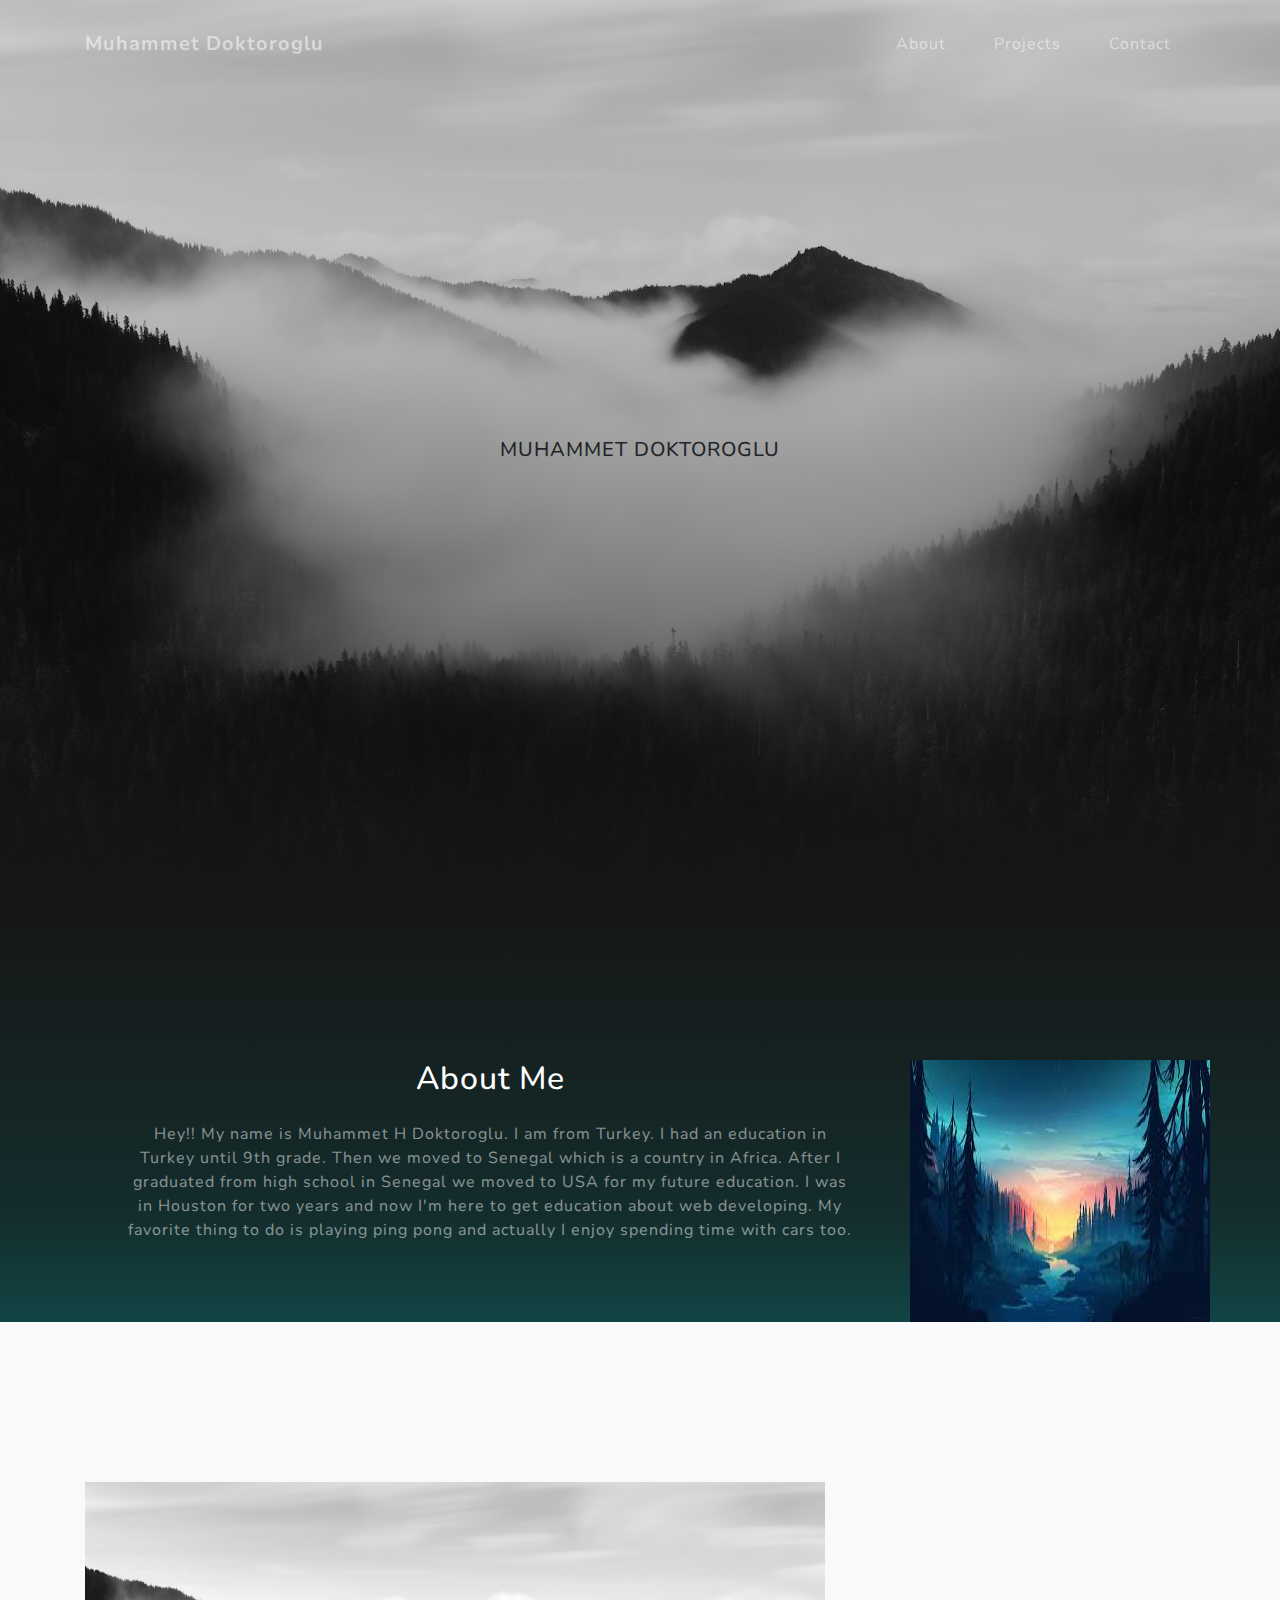
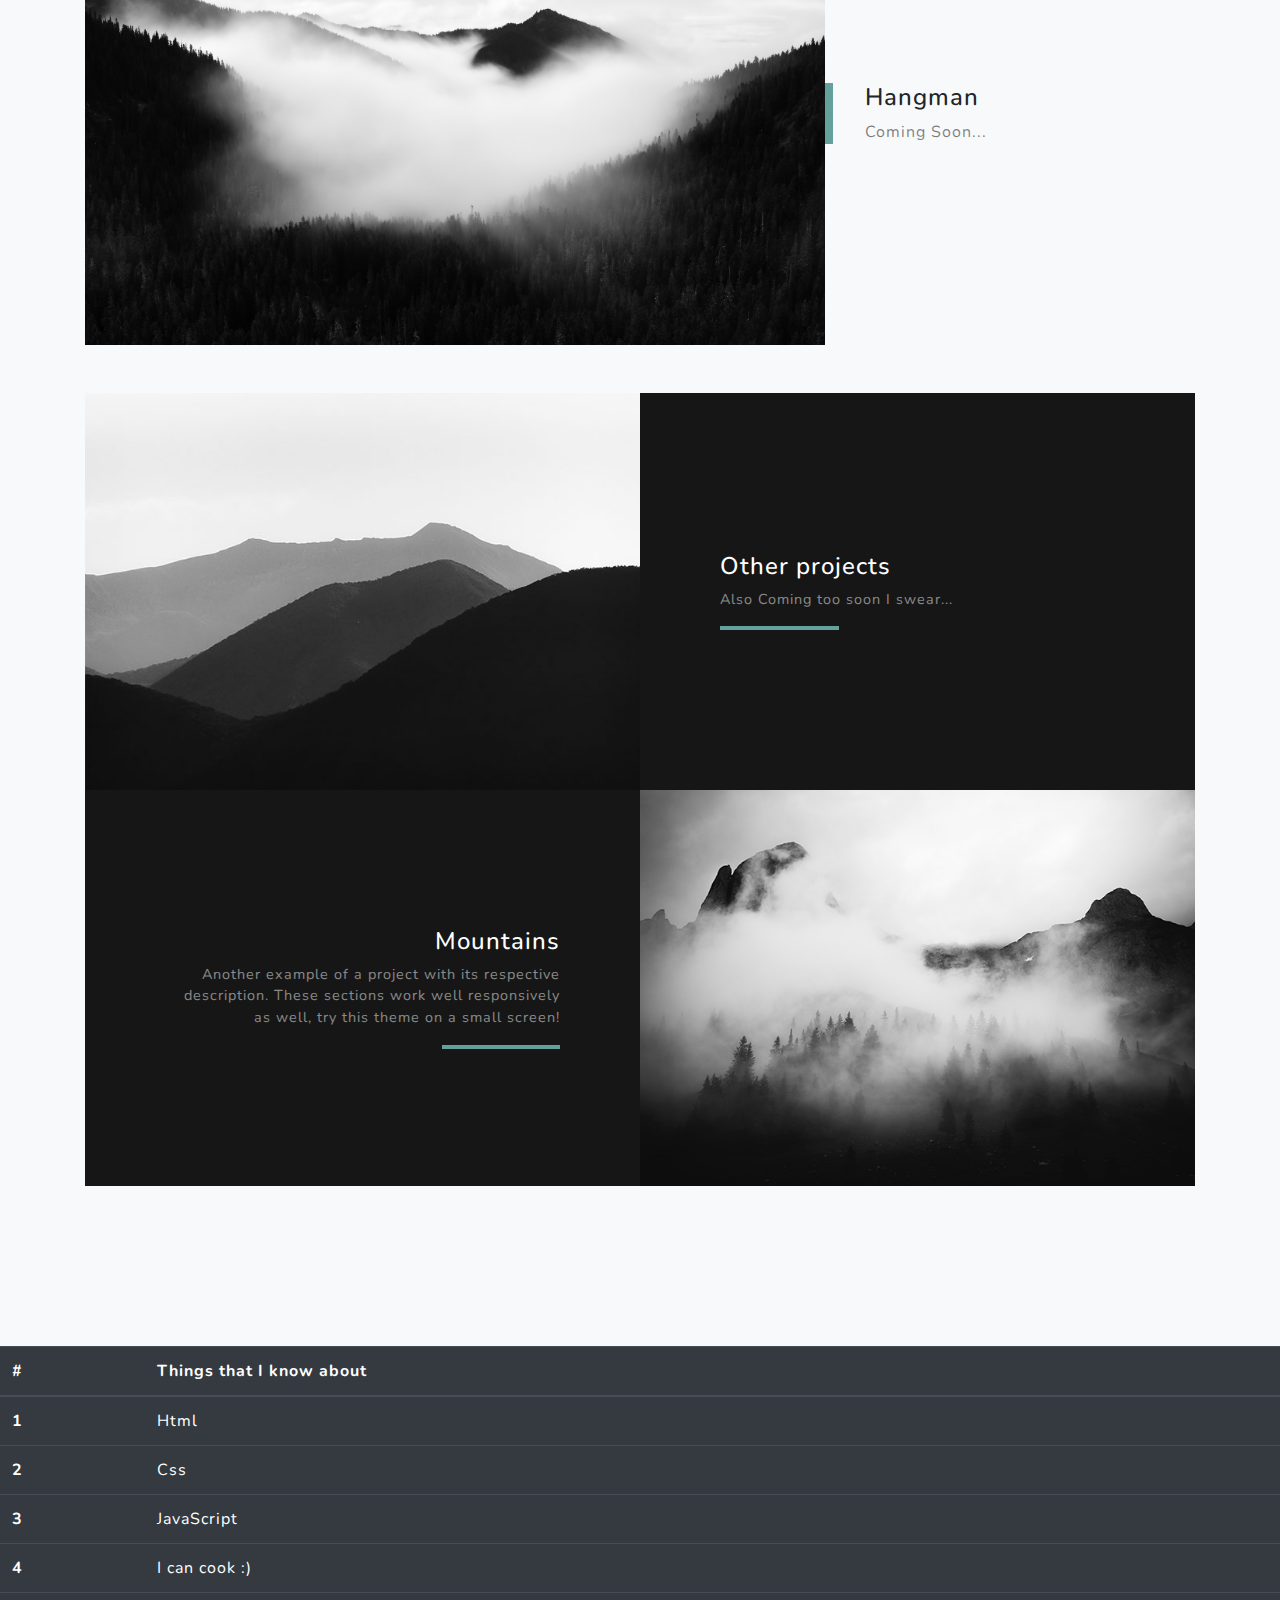
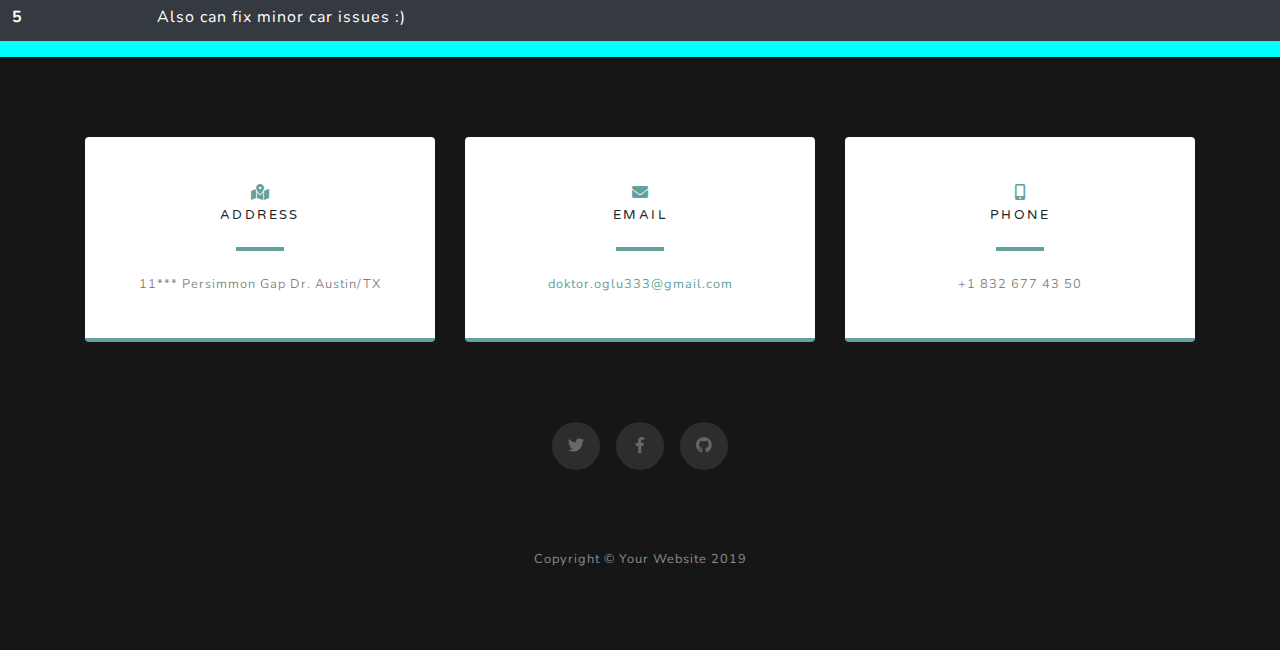
==== index.html @ 0a381407 "some changes on html and some addings to css" ====
<!DOCTYPE html>
<html lang="en">

<head>

  <meta charset="utf-8">
  <meta name="viewport" content="width=device-width, initial-scale=1, shrink-to-fit=no">
  <meta name="description" content="">
  <meta name="author" content="">

  <title>Bootstrap Portfolio</title>

  <!-- Bootstrap core CSS -->
  <link href="bootstrap/vendor/bootstrap/css/bootstrap.min.css" rel="stylesheet">

  <!-- Custom fonts for this template -->
  <link href="bootstrap/vendor/fontawesome-free/css/all.min.css" rel="stylesheet">
  <link href="https://fonts.googleapis.com/css?family=Varela+Round" rel="stylesheet">
  <link href="https://fonts.googleapis.com/css?family=Nunito:200,200i,300,300i,400,400i,600,600i,700,700i,800,800i,900,900i" rel="stylesheet">

  <!-- Custom styles for this template -->
  <link href="bootstrap/css/grayscale.min.css" rel="stylesheet">
  <link rel="stylesheet" type="text/css" href="style.css">

</head>

<body id="page-top">

  <!-- Navigation -->
  <nav class="navbar navbar-expand-lg navbar-light fixed-top" id="mainNav">
    <div class="container">
      <a class="navbar-brand js-scroll-trigger" href="#page-top">Muhammet Doktoroglu</a>
      <button class="navbar-toggler navbar-toggler-right" type="button" data-toggle="collapse" data-target="#navbarResponsive" aria-controls="navbarResponsive" aria-expanded="false" aria-label="Toggle navigation">
        Menu
        <i class="fas fa-bars"></i>
      </button>
      <div class="collapse navbar-collapse" id="navbarResponsive">
        <ul class="navbar-nav ml-auto">
          <li class="nav-item">
            <a class="nav-link js-scroll-trigger" href="#about">About</a>
          </li>
          <li class="nav-item">
            <a class="nav-link js-scroll-trigger" href="#projects">Projects</a>
          </li>
          <li class="nav-item">
            <a class="nav-link js-scroll-trigger" href="#contact">Contact</a>
          </li>
        </ul>
      </div>
    </div>
  </nav>

  <!-- Header -->
  <header class="masthead">
    <div class="container d-flex h-100 align-items-center">
      <div class="mx-auto text-center">
        <h2 class="mx-auto my-0 text-uppercase">Muhammet Doktoroglu</h2>

      </div>
    </div>
  </header>

  <!-- About Section -->
  <section id="about" class="about-section text-center">
    <div class="container">
      <div class="row">
        <div class="col-lg-8 mx-auto">
          <h2 class="text-white mb-4">About Me</h2>
          <p class="text-white-50">Hey!! My name is Muhammet H Doktoroglu. I am from Turkey. I had an education in Turkey until 9th grade. Then we moved to Senegal which is a country in Africa. After I graduated from high school in Senegal we moved to USA for my future education. I was in Houston for two years and now I'm here to get education about web developing. My favorite thing to do is playing ping pong and actually I enjoy spending time with cars too.</p>
      </div>
      <img src="../images/images (1).jpg" class="img-fluid" alt="">
    </div>
  </section>

  <!-- Projects Section -->
  <section id="projects" class="projects-section bg-light">
    <div class="container">

      <!-- Featured Project Row -->
      <div class="row align-items-center no-gutters mb-4 mb-lg-5">
        <div class="col-xl-8 col-lg-7">
          <img class="img-fluid mb-3 mb-lg-0" src="bootstrap/img/bg-masthead.jpg" alt="">
        </div>
        <div class="col-xl-4 col-lg-5">
          <div class="featured-text text-center text-lg-left">
            <h4>Hangman</h4>
            <p class="text-black-50 mb-0">Coming Soon...</p>
          </div>
        </div>
      </div>

      <!-- Project One Row -->
      <div class="row justify-content-center no-gutters mb-5 mb-lg-0">
        <div class="col-lg-6">
          <img class="img-fluid" src="bootstrap/img/demo-image-01.jpg" alt="">
        </div>
        <div class="col-lg-6">
          <div class="bg-black text-center h-100 project">
            <div class="d-flex h-100">
              <div class="project-text w-100 my-auto text-center text-lg-left">
                <h4 class="text-white">Other projects </h4>
                <p class="mb-0 text-white-50">Also Coming too soon I swear...</p>
                <hr class="d-none d-lg-block mb-0 ml-0">
              </div>
            </div>
          </div>
        </div>
      </div>

      <!-- Project Two Row -->
      <div class="row justify-content-center no-gutters">
        <div class="col-lg-6">
          <img class="img-fluid" src="bootstrap/img/demo-image-02.jpg" alt="">
        </div>
        <div class="col-lg-6 order-lg-first">
          <div class="bg-black text-center h-100 project">
            <div class="d-flex h-100">
              <div class="project-text w-100 my-auto text-center text-lg-right">
                <h4 class="text-white">Mountains</h4>
                <p class="mb-0 text-white-50">Another example of a project with its respective description. These sections work well responsively as well, try this theme on a small screen!</p>
                <hr class="d-none d-lg-block mb-0 mr-0">
              </div>
            </div>
          </div>
        </div>
      </div>

    </div>
  </section>

<section id= "hobbies">
    <table class="table table-dark">
        <thead>
          <tr>
            <th scope="col">#</th>
            <th scope="col">Things that I know about</th>
          </tr>
        </thead>
        <tbody>
          <tr>
            <th scope="row">1</th>
            <td>Html</td>
          </tr>
          <tr>
            <th scope="row">2</th>
            <td>Css</td>
          </tr>
          <tr>
            <th scope="row">3</th>
            <td>JavaScript</td>
          </tr>
          <tr>
            <th scope="row">4</th>
            <td>I can cook :)</td>
          </tr>
          <tr>
            <th scope="row">5</th>
            <td>Also can fix minor car issues :)</td>
          </tr>
        </tbody>
      </table>
  </section>

  <!-- Contact Section -->
  <section id= "contact" class ="contact-section bg-black">
    <div class="container">

      <div class="row">

        <div class="col-md-4 mb-3 mb-md-0">
          <div class="card py-4 h-100">
            <div class="card-body text-center">
              <i class="fas fa-map-marked-alt text-primary mb-2"></i>
              <h4 class="text-uppercase m-0">Address</h4>
              <hr class="my-4">
              <div class="small text-black-50">11*** Persimmon Gap Dr. Austin/TX</div>
            </div>
          </div>
        </div>

        <div class="col-md-4 mb-3 mb-md-0">
          <div class="card py-4 h-100">
            <div class="card-body text-center">
              <i class="fas fa-envelope text-primary mb-2"></i>
              <h4 class="text-uppercase m-0">Email</h4>
              <hr class="my-4">
              <div class="small text-black-50">
                <a href="#">doktor.oglu333@gmail.com</a>
              </div>
            </div>
          </div>
        </div>

        <div class="col-md-4 mb-3 mb-md-0">
          <div class="card py-4 h-100">
            <div class="card-body text-center">
              <i class="fas fa-mobile-alt text-primary mb-2"></i>
              <h4 class="text-uppercase m-0">Phone</h4>
              <hr class="my-4">
              <div class="small text-black-50">+1 832 677 43 50</div>
            </div>
          </div>
        </div>
      </div>

      <div class="social d-flex justify-content-center">
        <a href="#" class="mx-2">
          <i class="fab fa-twitter"></i>
        </a>
        <a href="#" class="mx-2">
          <i class="fab fa-facebook-f"></i>
        </a>
        <a href="#" class="mx-2">
          <i class="fab fa-github"></i>
        </a>
      </div>

    </div>
  </section>

  <!-- Footer -->
  <footer class="bg-black small text-center text-white-50">
    <div class="container">
      Copyright &copy; Your Website 2019
    </div>
  </footer>

  <!-- Bootstrap core JavaScript -->
  <script src="bootstrap/vendor/jquery/jquery.min.js"></script>
  <script src="bootstrap/vendor/bootstrap/js/bootstrap.bundle.min.js"></script>

  <!-- Plugin JavaScript -->
  <script src="bootstrap/vendor/jquery-easing/jquery.easing.min.js"></script>

  <!-- Custom scripts for this template -->
  <script src="bootstrap/js/grayscale.min.js"></script>

</body>

</html>
---- bootstrap/vendor/fontawesome-free/css/all.min.css ----
.fa,.fab,.fal,.far,.fas{-moz-osx-font-smoothing:grayscale;-webkit-font-smoothing:antialiased;display:inline-block;font-style:normal;font-variant:normal;text-rendering:auto;line-height:1}.fa-lg{font-size:1.33333em;line-height:.75em;vertical-align:-.0667em}.fa-xs{font-size:.75em}.fa-sm{font-size:.875em}.fa-1x{font-size:1em}.fa-2x{font-size:2em}.fa-3x{font-size:3em}.fa-4x{font-size:4em}.fa-5x{font-size:5em}.fa-6x{font-size:6em}.fa-7x{font-size:7em}.fa-8x{font-size:8em}.fa-9x{font-size:9em}.fa-10x{font-size:10em}.fa-fw{text-align:center;width:1.25em}.fa-ul{list-style-type:none;margin-left:2.5em;padding-left:0}.fa-ul>li{position:relative}.fa-li{left:-2em;position:absolute;text-align:center;width:2em;line-height:inherit}.fa-border{border:.08em solid #eee;border-radius:.1em;padding:.2em .25em .15em}.fa-pull-left{float:left}.fa-pull-right{float:right}.fa.fa-pull-left,.fab.fa-pull-left,.fal.fa-pull-left,.far.fa-pull-left,.fas.fa-pull-left{margin-right:.3em}.fa.fa-pull-right,.fab.fa-pull-right,.fal.fa-pull-right,.far.fa-pull-right,.fas.fa-pull-right{margin-left:.3em}.fa-spin{animation:fa-spin 2s infinite linear}.fa-pulse{animation:fa-spin 1s infinite steps(8)}@keyframes fa-spin{0%{transform:rotate(0deg)}to{transform:rotate(1turn)}}.fa-rotate-90{-ms-filter:"progid:DXImageTransform.Microsoft.BasicImage(rotation=1)";transform:rotate(90deg)}.fa-rotate-180{-ms-filter:"progid:DXImageTransform.Microsoft.BasicImage(rotation=2)";transform:rotate(180deg)}.fa-rotate-270{-ms-filter:"progid:DXImageTransform.Microsoft.BasicImage(rotation=3)";transform:rotate(270deg)}.fa-flip-horizontal{-ms-filter:"progid:DXImageTransform.Microsoft.BasicImage(rotation=0, mirror=1)";transform:scaleX(-1)}.fa-flip-vertical{transform:scaleY(-1)}.fa-flip-both,.fa-flip-horizontal.fa-flip-vertical,.fa-flip-vertical{-ms-filter:"progid:DXImageTransform.Microsoft.BasicImage(rotation=2, mirror=1)"}.fa-flip-both,.fa-flip-horizontal.fa-flip-vertical{transform:scale(-1)}:root .fa-flip-both,:root .fa-flip-horizontal,:root .fa-flip-vertical,:root .fa-rotate-90,:root .fa-rotate-180,:root .fa-rotate-270{filter:none}.fa-stack{display:inline-block;height:2em;line-height:2em;position:relative;vertical-align:middle;width:2.5em}.fa-stack-1x,.fa-stack-2x{left:0;position:absolute;text-align:center;width:100%}.fa-stack-1x{line-height:inherit}.fa-stack-2x{font-size:2em}.fa-inverse{color:#fff}.fa-500px:before{content:"\f26e"}.fa-accessible-icon:before{content:"\f368"}.fa-accusoft:before{content:"\f369"}.fa-acquisitions-incorporated:before{content:"\f6af"}.fa-ad:before{content:"\f641"}.fa-address-book:before{content:"\f2b9"}.fa-address-card:before{content:"\f2bb"}.fa-adjust:before{content:"\f042"}.fa-adn:before{content:"\f170"}.fa-adobe:before{content:"\f778"}.fa-adversal:before{content:"\f36a"}.fa-affiliatetheme:before{content:"\f36b"}.fa-air-freshener:before{content:"\f5d0"}.fa-algolia:before{content:"\f36c"}.fa-align-center:before{content:"\f037"}.fa-align-justify:before{content:"\f039"}.fa-align-left:before{content:"\f036"}.fa-align-right:before{content:"\f038"}.fa-alipay:before{content:"\f642"}.fa-allergies:before{content:"\f461"}.fa-amazon:before{content:"\f270"}.fa-amazon-pay:before{content:"\f42c"}.fa-ambulance:before{content:"\f0f9"}.fa-american-sign-language-interpreting:before{content:"\f2a3"}.fa-amilia:before{content:"\f36d"}.fa-anchor:before{content:"\f13d"}.fa-android:before{content:"\f17b"}.fa-angellist:before{content:"\f209"}.fa-angle-double-down:before{content:"\f103"}.fa-angle-double-left:before{content:"\f100"}.fa-angle-double-right:before{content:"\f101"}.fa-angle-double-up:before{content:"\f102"}.fa-angle-down:before{content:"\f107"}.fa-angle-left:before{content:"\f104"}.fa-angle-right:before{content:"\f105"}.fa-angle-up:before{content:"\f106"}.fa-angry:before{content:"\f556"}.fa-angrycreative:before{content:"\f36e"}.fa-angular:before{content:"\f420"}.fa-ankh:before{content:"\f644"}.fa-app-store:before{content:"\f36f"}.fa-app-store-ios:before{content:"\f370"}.fa-apper:before{content:"\f371"}.fa-apple:before{content:"\f179"}.fa-apple-alt:before{content:"\f5d1"}.fa-apple-pay:before{content:"\f415"}.fa-archive:before{content:"\f187"}.fa-archway:before{content:"\f557"}.fa-arrow-alt-circle-down:before{content:"\f358"}.fa-arrow-alt-circle-left:before{content:"\f359"}.fa-arrow-alt-circle-right:before{content:"\f35a"}.fa-arrow-alt-circle-up:before{content:"\f35b"}.fa-arrow-circle-down:before{content:"\f0ab"}.fa-arrow-circle-left:before{content:"\f0a8"}.fa-arrow-circle-right:before{content:"\f0a9"}.fa-arrow-circle-up:before{content:"\f0aa"}.fa-arrow-down:before{content:"\f063"}.fa-arrow-left:before{content:"\f060"}.fa-arrow-right:before{content:"\f061"}.fa-arrow-up:before{content:"\f062"}.fa-arrows-alt:before{content:"\f0b2"}.fa-arrows-alt-h:before{content:"\f337"}.fa-arrows-alt-v:before{content:"\f338"}.fa-artstation:before{content:"\f77a"}.fa-assistive-listening-systems:before{content:"\f2a2"}.fa-asterisk:before{content:"\f069"}.fa-asymmetrik:before{content:"\f372"}.fa-at:before{content:"\f1fa"}.fa-atlas:before{content:"\f558"}.fa-atlassian:before{content:"\f77b"}.fa-atom:before{content:"\f5d2"}.fa-audible:before{content:"\f373"}.fa-audio-description:before{content:"\f29e"}.fa-autoprefixer:before{content:"\f41c"}.fa-avianex:before{content:"\f374"}.fa-aviato:before{content:"\f421"}.fa-award:before{content:"\f559"}.fa-aws:before{content:"\f375"}.fa-baby:before{content:"\f77c"}.fa-baby-carriage:before{content:"\f77d"}.fa-backspace:before{content:"\f55a"}.fa-backward:before{content:"\f04a"}.fa-bacon:before{content:"\f7e5"}.fa-balance-scale:before{content:"\f24e"}.fa-ban:before{content:"\f05e"}.fa-band-aid:before{content:"\f462"}.fa-bandcamp:before{content:"\f2d5"}.fa-barcode:before{content:"\f02a"}.fa-bars:before{content:"\f0c9"}.fa-baseball-ball:before{content:"\f433"}.fa-basketball-ball:before{content:"\f434"}.fa-bath:before{content:"\f2cd"}.fa-battery-empty:before{content:"\f244"}.fa-battery-full:before{content:"\f240"}.fa-battery-half:before{content:"\f242"}.fa-battery-quarter:before{content:"\f243"}.fa-battery-three-quarters:before{content:"\f241"}.fa-bed:before{content:"\f236"}.fa-beer:before{content:"\f0fc"}.fa-behance:before{content:"\f1b4"}.fa-behance-square:before{content:"\f1b5"}.fa-bell:before{content:"\f0f3"}.fa-bell-slash:before{content:"\f1f6"}.fa-bezier-curve:before{content:"\f55b"}.fa-bible:before{content:"\f647"}.fa-bicycle:before{content:"\f206"}.fa-bimobject:before{content:"\f378"}.fa-binoculars:before{content:"\f1e5"}.fa-biohazard:before{content:"\f780"}.fa-birthday-cake:before{content:"\f1fd"}.fa-bitbucket:before{content:"\f171"}.fa-bitcoin:before{content:"\f379"}.fa-bity:before{content:"\f37a"}.fa-black-tie:before{content:"\f27e"}.fa-blackberry:before{content:"\f37b"}.fa-blender:before{content:"\f517"}.fa-blender-phone:before{content:"\f6b6"}.fa-blind:before{content:"\f29d"}.fa-blog:before{content:"\f781"}.fa-blogger:before{content:"\f37c"}.fa-blogger-b:before{content:"\f37d"}.fa-bluetooth:before{content:"\f293"}.fa-bluetooth-b:before{content:"\f294"}.fa-bold:before{content:"\f032"}.fa-bolt:before{content:"\f0e7"}.fa-bomb:before{content:"\f1e2"}.fa-bone:before{content:"\f5d7"}.fa-bong:before{content:"\f55c"}.fa-book:before{content:"\f02d"}.fa-book-dead:before{content:"\f6b7"}.fa-book-medical:before{content:"\f7e6"}.fa-book-open:before{content:"\f518"}.fa-book-reader:before{content:"\f5da"}.fa-bookmark:before{content:"\f02e"}.fa-bowling-ball:before{content:"\f436"}.fa-box:before{content:"\f466"}.fa-box-open:before{content:"\f49e"}.fa-boxes:before{content:"\f468"}.fa-braille:before{content:"\f2a1"}.fa-brain:before{content:"\f5dc"}.fa-bread-slice:before{content:"\f7ec"}.fa-briefcase:before{content:"\f0b1"}.fa-briefcase-medical:before{content:"\f469"}.fa-broadcast-tower:before{content:"\f519"}.fa-broom:before{content:"\f51a"}.fa-brush:before{content:"\f55d"}.fa-btc:before{content:"\f15a"}.fa-bug:before{content:"\f188"}.fa-building:before{content:"\f1ad"}.fa-bullhorn:before{content:"\f0a1"}.fa-bullseye:before{content:"\f140"}.fa-burn:before{content:"\f46a"}.fa-buromobelexperte:before{content:"\f37f"}.fa-bus:before{content:"\f207"}.fa-bus-alt:before{content:"\f55e"}.fa-business-time:before{content:"\f64a"}.fa-buysellads:before{content:"\f20d"}.fa-calculator:before{content:"\f1ec"}.fa-calendar:before{content:"\f133"}.fa-calendar-alt:before{content:"\f073"}.fa-calendar-check:before{content:"\f274"}.fa-calendar-day:before{content:"\f783"}.fa-calendar-minus:before{content:"\f272"}.fa-calendar-plus:before{content:"\f271"}.fa-calendar-times:before{content:"\f273"}.fa-calendar-week:before{content:"\f784"}.fa-camera:before{content:"\f030"}.fa-camera-retro:before{content:"\f083"}.fa-campground:before{content:"\f6bb"}.fa-canadian-maple-leaf:before{content:"\f785"}.fa-candy-cane:before{content:"\f786"}.fa-cannabis:before{content:"\f55f"}.fa-capsules:before{content:"\f46b"}.fa-car:before{content:"\f1b9"}.fa-car-alt:before{content:"\f5de"}.fa-car-battery:before{content:"\f5df"}.fa-car-crash:before{content:"\f5e1"}.fa-car-side:before{content:"\f5e4"}.fa-caret-down:before{content:"\f0d7"}.fa-caret-left:before{content:"\f0d9"}.fa-caret-right:before{content:"\f0da"}.fa-caret-square-down:before{content:"\f150"}.fa-caret-square-left:before{content:"\f191"}.fa-caret-square-right:before{content:"\f152"}.fa-caret-square-up:before{content:"\f151"}.fa-caret-up:before{content:"\f0d8"}.fa-carrot:before{content:"\f787"}.fa-cart-arrow-down:before{content:"\f218"}.fa-cart-plus:before{content:"\f217"}.fa-cash-register:before{content:"\f788"}.fa-cat:before{content:"\f6be"}.fa-cc-amazon-pay:before{content:"\f42d"}.fa-cc-amex:before{content:"\f1f3"}.fa-cc-apple-pay:before{content:"\f416"}.fa-cc-diners-club:before{content:"\f24c"}.fa-cc-discover:before{content:"\f1f2"}.fa-cc-jcb:before{content:"\f24b"}.fa-cc-mastercard:before{content:"\f1f1"}.fa-cc-paypal:before{content:"\f1f4"}.fa-cc-stripe:before{content:"\f1f5"}.fa-cc-visa:before{content:"\f1f0"}.fa-centercode:before{content:"\f380"}.fa-centos:before{content:"\f789"}.fa-certificate:before{content:"\f0a3"}.fa-chair:before{content:"\f6c0"}.fa-chalkboard:before{content:"\f51b"}.fa-chalkboard-teacher:before{content:"\f51c"}.fa-charging-station:before{content:"\f5e7"}.fa-chart-area:before{content:"\f1fe"}.fa-chart-bar:before{content:"\f080"}.fa-chart-line:before{content:"\f201"}.fa-chart-pie:before{content:"\f200"}.fa-check:before{content:"\f00c"}.fa-check-circle:before{content:"\f058"}.fa-check-double:before{content:"\f560"}.fa-check-square:before{content:"\f14a"}.fa-cheese:before{content:"\f7ef"}.fa-chess:before{content:"\f439"}.fa-chess-bishop:before{content:"\f43a"}.fa-chess-board:before{content:"\f43c"}.fa-chess-king:before{content:"\f43f"}.fa-chess-knight:before{content:"\f441"}.fa-chess-pawn:before{content:"\f443"}.fa-chess-queen:before{content:"\f445"}.fa-chess-rook:before{content:"\f447"}.fa-chevron-circle-down:before{content:"\f13a"}.fa-chevron-circle-left:before{content:"\f137"}.fa-chevron-circle-right:before{content:"\f138"}.fa-chevron-circle-up:before{content:"\f139"}.fa-chevron-down:before{content:"\f078"}.fa-chevron-left:before{content:"\f053"}.fa-chevron-right:before{content:"\f054"}.fa-chevron-up:before{content:"\f077"}.fa-child:before{content:"\f1ae"}.fa-chrome:before{content:"\f268"}.fa-church:before{content:"\f51d"}.fa-circle:before{content:"\f111"}.fa-circle-notch:before{content:"\f1ce"}.fa-city:before{content:"\f64f"}.fa-clinic-medical:before{content:"\f7f2"}.fa-clipboard:before{content:"\f328"}.fa-clipboard-check:before{content:"\f46c"}.fa-clipboard-list:before{content:"\f46d"}.fa-clock:before{content:"\f017"}.fa-clone:before{content:"\f24d"}.fa-closed-captioning:before{content:"\f20a"}.fa-cloud:before{content:"\f0c2"}.fa-cloud-download-alt:before{content:"\f381"}.fa-cloud-meatball:before{content:"\f73b"}.fa-cloud-moon:before{content:"\f6c3"}.fa-cloud-moon-rain:before{content:"\f73c"}.fa-cloud-rain:before{content:"\f73d"}.fa-cloud-showers-heavy:before{content:"\f740"}.fa-cloud-sun:before{content:"\f6c4"}.fa-cloud-sun-rain:before{content:"\f743"}.fa-cloud-upload-alt:before{content:"\f382"}.fa-cloudscale:before{content:"\f383"}.fa-cloudsmith:before{content:"\f384"}.fa-cloudversify:before{content:"\f385"}.fa-cocktail:before{content:"\f561"}.fa-code:before{content:"\f121"}.fa-code-branch:before{content:"\f126"}.fa-codepen:before{content:"\f1cb"}.fa-codiepie:before{content:"\f284"}.fa-coffee:before{content:"\f0f4"}.fa-cog:before{content:"\f013"}.fa-cogs:before{content:"\f085"}.fa-coins:before{content:"\f51e"}.fa-columns:before{content:"\f0db"}.fa-comment:before{content:"\f075"}.fa-comment-alt:before{content:"\f27a"}.fa-comment-dollar:before{content:"\f651"}.fa-comment-dots:before{content:"\f4ad"}.fa-comment-medical:before{content:"\f7f5"}.fa-comment-slash:before{content:"\f4b3"}.fa-comments:before{content:"\f086"}.fa-comments-dollar:before{content:"\f653"}.fa-compact-disc:before{content:"\f51f"}.fa-compass:before{content:"\f14e"}.fa-compress:before{content:"\f066"}.fa-compress-arrows-alt:before{content:"\f78c"}.fa-concierge-bell:before{content:"\f562"}.fa-confluence:before{content:"\f78d"}.fa-connectdevelop:before{content:"\f20e"}.fa-contao:before{content:"\f26d"}.fa-cookie:before{content:"\f563"}.fa-cookie-bite:before{content:"\f564"}.fa-copy:before{content:"\f0c5"}.fa-copyright:before{content:"\f1f9"}.fa-couch:before{content:"\f4b8"}.fa-cpanel:before{content:"\f388"}.fa-creative-commons:before{content:"\f25e"}.fa-creative-commons-by:before{content:"\f4e7"}.fa-creative-commons-nc:before{content:"\f4e8"}.fa-creative-commons-nc-eu:before{content:"\f4e9"}.fa-creative-commons-nc-jp:before{content:"\f4ea"}.fa-creative-commons-nd:before{content:"\f4eb"}.fa-creative-commons-pd:before{content:"\f4ec"}.fa-creative-commons-pd-alt:before{content:"\f4ed"}.fa-creative-commons-remix:before{content:"\f4ee"}.fa-creative-commons-sa:before{content:"\f4ef"}.fa-creative-commons-sampling:before{content:"\f4f0"}.fa-creative-commons-sampling-plus:before{content:"\f4f1"}.fa-creative-commons-share:before{content:"\f4f2"}.fa-creative-commons-zero:before{content:"\f4f3"}.fa-credit-card:before{content:"\f09d"}.fa-critical-role:before{content:"\f6c9"}.fa-crop:before{content:"\f125"}.fa-crop-alt:before{content:"\f565"}.fa-cross:before{content:"\f654"}.fa-crosshairs:before{content:"\f05b"}.fa-crow:before{content:"\f520"}.fa-crown:before{content:"\f521"}.fa-crutch:before{content:"\f7f7"}.fa-css3:before{content:"\f13c"}.fa-css3-alt:before{content:"\f38b"}.fa-cube:before{content:"\f1b2"}.fa-cubes:before{content:"\f1b3"}.fa-cut:before{content:"\f0c4"}.fa-cuttlefish:before{content:"\f38c"}.fa-d-and-d:before{content:"\f38d"}.fa-d-and-d-beyond:before{content:"\f6ca"}.fa-dashcube:before{content:"\f210"}.fa-database:before{content:"\f1c0"}.fa-deaf:before{content:"\f2a4"}.fa-delicious:before{content:"\f1a5"}.fa-democrat:before{content:"\f747"}.fa-deploydog:before{content:"\f38e"}.fa-deskpro:before{content:"\f38f"}.fa-desktop:before{content:"\f108"}.fa-dev:before{content:"\f6cc"}.fa-deviantart:before{content:"\f1bd"}.fa-dharmachakra:before{content:"\f655"}.fa-dhl:before{content:"\f790"}.fa-diagnoses:before{content:"\f470"}.fa-diaspora:before{content:"\f791"}.fa-dice:before{content:"\f522"}.fa-dice-d20:before{content:"\f6cf"}.fa-dice-d6:before{content:"\f6d1"}.fa-dice-five:before{content:"\f523"}.fa-dice-four:before{content:"\f524"}.fa-dice-one:before{content:"\f525"}.fa-dice-six:before{content:"\f526"}.fa-dice-three:before{content:"\f527"}.fa-dice-two:before{content:"\f528"}.fa-digg:before{content:"\f1a6"}.fa-digital-ocean:before{content:"\f391"}.fa-digital-tachograph:before{content:"\f566"}.fa-directions:before{content:"\f5eb"}.fa-discord:before{content:"\f392"}.fa-discourse:before{content:"\f393"}.fa-divide:before{content:"\f529"}.fa-dizzy:before{content:"\f567"}.fa-dna:before{content:"\f471"}.fa-dochub:before{content:"\f394"}.fa-docker:before{content:"\f395"}.fa-dog:before{content:"\f6d3"}.fa-dollar-sign:before{content:"\f155"}.fa-dolly:before{content:"\f472"}.fa-dolly-flatbed:before{content:"\f474"}.fa-donate:before{content:"\f4b9"}.fa-door-closed:before{content:"\f52a"}.fa-door-open:before{content:"\f52b"}.fa-dot-circle:before{content:"\f192"}.fa-dove:before{content:"\f4ba"}.fa-download:before{content:"\f019"}.fa-draft2digital:before{content:"\f396"}.fa-drafting-compass:before{content:"\f568"}.fa-dragon:before{content:"\f6d5"}.fa-draw-polygon:before{content:"\f5ee"}.fa-dribbble:before{content:"\f17d"}.fa-dribbble-square:before{content:"\f397"}.fa-dropbox:before{content:"\f16b"}.fa-drum:before{content:"\f569"}.fa-drum-steelpan:before{content:"\f56a"}.fa-drumstick-bite:before{content:"\f6d7"}.fa-drupal:before{content:"\f1a9"}.fa-dumbbell:before{content:"\f44b"}.fa-dumpster:before{content:"\f793"}.fa-dumpster-fire:before{content:"\f794"}.fa-dungeon:before{content:"\f6d9"}.fa-dyalog:before{content:"\f399"}.fa-earlybirds:before{content:"\f39a"}.fa-ebay:before{content:"\f4f4"}.fa-edge:before{content:"\f282"}.fa-edit:before{content:"\f044"}.fa-egg:before{content:"\f7fb"}.fa-eject:before{content:"\f052"}.fa-elementor:before{content:"\f430"}.fa-ellipsis-h:before{content:"\f141"}.fa-ellipsis-v:before{content:"\f142"}.fa-ello:before{content:"\f5f1"}.fa-ember:before{content:"\f423"}.fa-empire:before{content:"\f1d1"}.fa-envelope:before{content:"\f0e0"}.fa-envelope-open:before{content:"\f2b6"}.fa-envelope-open-text:before{content:"\f658"}.fa-envelope-square:before{content:"\f199"}.fa-envira:before{content:"\f299"}.fa-equals:before{content:"\f52c"}.fa-eraser:before{content:"\f12d"}.fa-erlang:before{content:"\f39d"}.fa-ethereum:before{content:"\f42e"}.fa-ethernet:before{content:"\f796"}.fa-etsy:before{content:"\f2d7"}.fa-euro-sign:before{content:"\f153"}.fa-exchange-alt:before{content:"\f362"}.fa-exclamation:before{content:"\f12a"}.fa-exclamation-circle:before{content:"\f06a"}.fa-exclamation-triangle:before{content:"\f071"}.fa-expand:before{content:"\f065"}.fa-expand-arrows-alt:before{content:"\f31e"}.fa-expeditedssl:before{content:"\f23e"}.fa-external-link-alt:before{content:"\f35d"}.fa-external-link-square-alt:before{content:"\f360"}.fa-eye:before{content:"\f06e"}.fa-eye-dropper:before{content:"\f1fb"}.fa-eye-slash:before{content:"\f070"}.fa-facebook:before{content:"\f09a"}.fa-facebook-f:before{content:"\f39e"}.fa-facebook-messenger:before{content:"\f39f"}.fa-facebook-square:before{content:"\f082"}.fa-fantasy-flight-games:before{content:"\f6dc"}.fa-fast-backward:before{content:"\f049"}.fa-fast-forward:before{content:"\f050"}.fa-fax:before{content:"\f1ac"}.fa-feather:before{content:"\f52d"}.fa-feather-alt:before{content:"\f56b"}.fa-fedex:before{content:"\f797"}.fa-fedora:before{content:"\f798"}.fa-female:before{content:"\f182"}.fa-fighter-jet:before{content:"\f0fb"}.fa-figma:before{content:"\f799"}.fa-file:before{content:"\f15b"}.fa-file-alt:before{content:"\f15c"}.fa-file-archive:before{content:"\f1c6"}.fa-file-audio:before{content:"\f1c7"}.fa-file-code:before{content:"\f1c9"}.fa-file-contract:before{content:"\f56c"}.fa-file-csv:before{content:"\f6dd"}.fa-file-download:before{content:"\f56d"}.fa-file-excel:before{content:"\f1c3"}.fa-file-export:before{content:"\f56e"}.fa-file-image:before{content:"\f1c5"}.fa-file-import:before{content:"\f56f"}.fa-file-invoice:before{content:"\f570"}.fa-file-invoice-dollar:before{content:"\f571"}.fa-file-medical:before{content:"\f477"}.fa-file-medical-alt:before{content:"\f478"}.fa-file-pdf:before{content:"\f1c1"}.fa-file-powerpoint:before{content:"\f1c4"}.fa-file-prescription:before{content:"\f572"}.fa-file-signature:before{content:"\f573"}.fa-file-upload:before{content:"\f574"}.fa-file-video:before{content:"\f1c8"}.fa-file-word:before{content:"\f1c2"}.fa-fill:before{content:"\f575"}.fa-fill-drip:before{content:"\f576"}.fa-film:before{content:"\f008"}.fa-filter:before{content:"\f0b0"}.fa-fingerprint:before{content:"\f577"}.fa-fire:before{content:"\f06d"}.fa-fire-alt:before{content:"\f7e4"}.fa-fire-extinguisher:before{content:"\f134"}.fa-firefox:before{content:"\f269"}.fa-first-aid:before{content:"\f479"}.fa-first-order:before{content:"\f2b0"}.fa-first-order-alt:before{content:"\f50a"}.fa-firstdraft:before{content:"\f3a1"}.fa-fish:before{content:"\f578"}.fa-fist-raised:before{content:"\f6de"}.fa-flag:before{content:"\f024"}.fa-flag-checkered:before{content:"\f11e"}.fa-flag-usa:before{content:"\f74d"}.fa-flask:before{content:"\f0c3"}.fa-flickr:before{content:"\f16e"}.fa-flipboard:before{content:"\f44d"}.fa-flushed:before{content:"\f579"}.fa-fly:before{content:"\f417"}.fa-folder:before{content:"\f07b"}.fa-folder-minus:before{content:"\f65d"}.fa-folder-open:before{content:"\f07c"}.fa-folder-plus:before{content:"\f65e"}.fa-font:before{content:"\f031"}.fa-font-awesome:before{content:"\f2b4"}.fa-font-awesome-alt:before{content:"\f35c"}.fa-font-awesome-flag:before{content:"\f425"}.fa-font-awesome-logo-full:before{content:"\f4e6"}.fa-fonticons:before{content:"\f280"}.fa-fonticons-fi:before{content:"\f3a2"}.fa-football-ball:before{content:"\f44e"}.fa-fort-awesome:before{content:"\f286"}.fa-fort-awesome-alt:before{content:"\f3a3"}.fa-forumbee:before{content:"\f211"}.fa-forward:before{content:"\f04e"}.fa-foursquare:before{content:"\f180"}.fa-free-code-camp:before{content:"\f2c5"}.fa-freebsd:before{content:"\f3a4"}.fa-frog:before{content:"\f52e"}.fa-frown:before{content:"\f119"}.fa-frown-open:before{content:"\f57a"}.fa-fulcrum:before{content:"\f50b"}.fa-funnel-dollar:before{content:"\f662"}.fa-futbol:before{content:"\f1e3"}.fa-galactic-republic:before{content:"\f50c"}.fa-galactic-senate:before{content:"\f50d"}.fa-gamepad:before{content:"\f11b"}.fa-gas-pump:before{content:"\f52f"}.fa-gavel:before{content:"\f0e3"}.fa-gem:before{content:"\f3a5"}.fa-genderless:before{content:"\f22d"}.fa-get-pocket:before{content:"\f265"}.fa-gg:before{content:"\f260"}.fa-gg-circle:before{content:"\f261"}.fa-ghost:before{content:"\f6e2"}.fa-gift:before{content:"\f06b"}.fa-gifts:before{content:"\f79c"}.fa-git:before{content:"\f1d3"}.fa-git-square:before{content:"\f1d2"}.fa-github:before{content:"\f09b"}.fa-github-alt:before{content:"\f113"}.fa-github-square:before{content:"\f092"}.fa-gitkraken:before{content:"\f3a6"}.fa-gitlab:before{content:"\f296"}.fa-gitter:before{content:"\f426"}.fa-glass-cheers:before{content:"\f79f"}.fa-glass-martini:before{content:"\f000"}.fa-glass-martini-alt:before{content:"\f57b"}.fa-glass-whiskey:before{content:"\f7a0"}.fa-glasses:before{content:"\f530"}.fa-glide:before{content:"\f2a5"}.fa-glide-g:before{content:"\f2a6"}.fa-globe:before{content:"\f0ac"}.fa-globe-africa:before{content:"\f57c"}.fa-globe-americas:before{content:"\f57d"}.fa-globe-asia:before{content:"\f57e"}.fa-globe-europe:before{content:"\f7a2"}.fa-gofore:before{content:"\f3a7"}.fa-golf-ball:before{content:"\f450"}.fa-goodreads:before{content:"\f3a8"}.fa-goodreads-g:before{content:"\f3a9"}.fa-google:before{content:"\f1a0"}.fa-google-drive:before{content:"\f3aa"}.fa-google-play:before{content:"\f3ab"}.fa-google-plus:before{content:"\f2b3"}.fa-google-plus-g:before{content:"\f0d5"}.fa-google-plus-square:before{content:"\f0d4"}.fa-google-wallet:before{content:"\f1ee"}.fa-gopuram:before{content:"\f664"}.fa-graduation-cap:before{content:"\f19d"}.fa-gratipay:before{content:"\f184"}.fa-grav:before{content:"\f2d6"}.fa-greater-than:before{content:"\f531"}.fa-greater-than-equal:before{content:"\f532"}.fa-grimace:before{content:"\f57f"}.fa-grin:before{content:"\f580"}.fa-grin-alt:before{content:"\f581"}.fa-grin-beam:before{content:"\f582"}.fa-grin-beam-sweat:before{content:"\f583"}.fa-grin-hearts:before{content:"\f584"}.fa-grin-squint:before{content:"\f585"}.fa-grin-squint-tears:before{content:"\f586"}.fa-grin-stars:before{content:"\f587"}.fa-grin-tears:before{content:"\f588"}.fa-grin-tongue:before{content:"\f589"}.fa-grin-tongue-squint:before{content:"\f58a"}.fa-grin-tongue-wink:before{content:"\f58b"}.fa-grin-wink:before{content:"\f58c"}.fa-grip-horizontal:before{content:"\f58d"}.fa-grip-lines:before{content:"\f7a4"}.fa-grip-lines-vertical:before{content:"\f7a5"}.fa-grip-vertical:before{content:"\f58e"}.fa-gripfire:before{content:"\f3ac"}.fa-grunt:before{content:"\f3ad"}.fa-guitar:before{content:"\f7a6"}.fa-gulp:before{content:"\f3ae"}.fa-h-square:before{content:"\f0fd"}.fa-hacker-news:before{content:"\f1d4"}.fa-hacker-news-square:before{content:"\f3af"}.fa-hackerrank:before{content:"\f5f7"}.fa-hamburger:before{content:"\f805"}.fa-hammer:before{content:"\f6e3"}.fa-hamsa:before{content:"\f665"}.fa-hand-holding:before{content:"\f4bd"}.fa-hand-holding-heart:before{content:"\f4be"}.fa-hand-holding-usd:before{content:"\f4c0"}.fa-hand-lizard:before{content:"\f258"}.fa-hand-middle-finger:before{content:"\f806"}.fa-hand-paper:before{content:"\f256"}.fa-hand-peace:before{content:"\f25b"}.fa-hand-point-down:before{content:"\f0a7"}.fa-hand-point-left:before{content:"\f0a5"}.fa-hand-point-right:before{content:"\f0a4"}.fa-hand-point-up:before{content:"\f0a6"}.fa-hand-pointer:before{content:"\f25a"}.fa-hand-rock:before{content:"\f255"}.fa-hand-scissors:before{content:"\f257"}.fa-hand-spock:before{content:"\f259"}.fa-hands:before{content:"\f4c2"}.fa-hands-helping:before{content:"\f4c4"}.fa-handshake:before{content:"\f2b5"}.fa-hanukiah:before{content:"\f6e6"}.fa-hard-hat:before{content:"\f807"}.fa-hashtag:before{content:"\f292"}.fa-hat-wizard:before{content:"\f6e8"}.fa-haykal:before{content:"\f666"}.fa-hdd:before{content:"\f0a0"}.fa-heading:before{content:"\f1dc"}.fa-headphones:before{content:"\f025"}.fa-headphones-alt:before{content:"\f58f"}.fa-headset:before{content:"\f590"}.fa-heart:before{content:"\f004"}.fa-heart-broken:before{content:"\f7a9"}.fa-heartbeat:before{content:"\f21e"}.fa-helicopter:before{content:"\f533"}.fa-highlighter:before{content:"\f591"}.fa-hiking:before{content:"\f6ec"}.fa-hippo:before{content:"\f6ed"}.fa-hips:before{content:"\f452"}.fa-hire-a-helper:before{content:"\f3b0"}.fa-history:before{content:"\f1da"}.fa-hockey-puck:before{content:"\f453"}.fa-holly-berry:before{content:"\f7aa"}.fa-home:before{content:"\f015"}.fa-hooli:before{content:"\f427"}.fa-hornbill:before{content:"\f592"}.fa-horse:before{content:"\f6f0"}.fa-horse-head:before{content:"\f7ab"}.fa-hospital:before{content:"\f0f8"}.fa-hospital-alt:before{content:"\f47d"}.fa-hospital-symbol:before{content:"\f47e"}.fa-hot-tub:before{content:"\f593"}.fa-hotdog:before{content:"\f80f"}.fa-hotel:before{content:"\f594"}.fa-hotjar:before{content:"\f3b1"}.fa-hourglass:before{content:"\f254"}.fa-hourglass-end:before{content:"\f253"}.fa-hourglass-half:before{content:"\f252"}.fa-hourglass-start:before{content:"\f251"}.fa-house-damage:before{content:"\f6f1"}.fa-houzz:before{content:"\f27c"}.fa-hryvnia:before{content:"\f6f2"}.fa-html5:before{content:"\f13b"}.fa-hubspot:before{content:"\f3b2"}.fa-i-cursor:before{content:"\f246"}.fa-ice-cream:before{content:"\f810"}.fa-icicles:before{content:"\f7ad"}.fa-id-badge:before{content:"\f2c1"}.fa-id-card:before{content:"\f2c2"}.fa-id-card-alt:before{content:"\f47f"}.fa-igloo:before{content:"\f7ae"}.fa-image:before{content:"\f03e"}.fa-images:before{content:"\f302"}.fa-imdb:before{content:"\f2d8"}.fa-inbox:before{content:"\f01c"}.fa-indent:before{content:"\f03c"}.fa-industry:before{content:"\f275"}.fa-infinity:before{content:"\f534"}.fa-info:before{content:"\f129"}.fa-info-circle:before{content:"\f05a"}.fa-instagram:before{content:"\f16d"}.fa-intercom:before{content:"\f7af"}.fa-internet-explorer:before{content:"\f26b"}.fa-invision:before{content:"\f7b0"}.fa-ioxhost:before{content:"\f208"}.fa-italic:before{content:"\f033"}.fa-itunes:before{content:"\f3b4"}.fa-itunes-note:before{content:"\f3b5"}.fa-java:before{content:"\f4e4"}.fa-jedi:before{content:"\f669"}.fa-jedi-order:before{content:"\f50e"}.fa-jenkins:before{content:"\f3b6"}.fa-jira:before{content:"\f7b1"}.fa-joget:before{content:"\f3b7"}.fa-joint:before{content:"\f595"}.fa-joomla:before{content:"\f1aa"}.fa-journal-whills:before{content:"\f66a"}.fa-js:before{content:"\f3b8"}.fa-js-square:before{content:"\f3b9"}.fa-jsfiddle:before{content:"\f1cc"}.fa-kaaba:before{content:"\f66b"}.fa-kaggle:before{content:"\f5fa"}.fa-key:before{content:"\f084"}.fa-keybase:before{content:"\f4f5"}.fa-keyboard:before{content:"\f11c"}.fa-keycdn:before{content:"\f3ba"}.fa-khanda:before{content:"\f66d"}.fa-kickstarter:before{content:"\f3bb"}.fa-kickstarter-k:before{content:"\f3bc"}.fa-kiss:before{content:"\f596"}.fa-kiss-beam:before{content:"\f597"}.fa-kiss-wink-heart:before{content:"\f598"}.fa-kiwi-bird:before{content:"\f535"}.fa-korvue:before{content:"\f42f"}.fa-landmark:before{content:"\f66f"}.fa-language:before{content:"\f1ab"}.fa-laptop:before{content:"\f109"}.fa-laptop-code:before{content:"\f5fc"}.fa-laptop-medical:before{content:"\f812"}.fa-laravel:before{content:"\f3bd"}.fa-lastfm:before{content:"\f202"}.fa-lastfm-square:before{content:"\f203"}.fa-laugh:before{content:"\f599"}.fa-laugh-beam:before{content:"\f59a"}.fa-laugh-squint:before{content:"\f59b"}.fa-laugh-wink:before{content:"\f59c"}.fa-layer-group:before{content:"\f5fd"}.fa-leaf:before{content:"\f06c"}.fa-leanpub:before{content:"\f212"}.fa-lemon:before{content:"\f094"}.fa-less:before{content:"\f41d"}.fa-less-than:before{content:"\f536"}.fa-less-than-equal:before{content:"\f537"}.fa-level-down-alt:before{content:"\f3be"}.fa-level-up-alt:before{content:"\f3bf"}.fa-life-ring:before{content:"\f1cd"}.fa-lightbulb:before{content:"\f0eb"}.fa-line:before{content:"\f3c0"}.fa-link:before{content:"\f0c1"}.fa-linkedin:before{content:"\f08c"}.fa-linkedin-in:before{content:"\f0e1"}.fa-linode:before{content:"\f2b8"}.fa-linux:before{content:"\f17c"}.fa-lira-sign:before{content:"\f195"}.fa-list:before{content:"\f03a"}.fa-list-alt:before{content:"\f022"}.fa-list-ol:before{content:"\f0cb"}.fa-list-ul:before{content:"\f0ca"}.fa-location-arrow:before{content:"\f124"}.fa-lock:before{content:"\f023"}.fa-lock-open:before{content:"\f3c1"}.fa-long-arrow-alt-down:before{content:"\f309"}.fa-long-arrow-alt-left:before{content:"\f30a"}.fa-long-arrow-alt-right:before{content:"\f30b"}.fa-long-arrow-alt-up:before{content:"\f30c"}.fa-low-vision:before{content:"\f2a8"}.fa-luggage-cart:before{content:"\f59d"}.fa-lyft:before{content:"\f3c3"}.fa-magento:before{content:"\f3c4"}.fa-magic:before{content:"\f0d0"}.fa-magnet:before{content:"\f076"}.fa-mail-bulk:before{content:"\f674"}.fa-mailchimp:before{content:"\f59e"}.fa-male:before{content:"\f183"}.fa-mandalorian:before{content:"\f50f"}.fa-map:before{content:"\f279"}.fa-map-marked:before{content:"\f59f"}.fa-map-marked-alt:before{content:"\f5a0"}.fa-map-marker:before{content:"\f041"}.fa-map-marker-alt:before{content:"\f3c5"}.fa-map-pin:before{content:"\f276"}.fa-map-signs:before{content:"\f277"}.fa-markdown:before{content:"\f60f"}.fa-marker:before{content:"\f5a1"}.fa-mars:before{content:"\f222"}.fa-mars-double:before{content:"\f227"}.fa-mars-stroke:before{content:"\f229"}.fa-mars-stroke-h:before{content:"\f22b"}.fa-mars-stroke-v:before{content:"\f22a"}.fa-mask:before{content:"\f6fa"}.fa-mastodon:before{content:"\f4f6"}.fa-maxcdn:before{content:"\f136"}.fa-medal:before{content:"\f5a2"}.fa-medapps:before{content:"\f3c6"}.fa-medium:before{content:"\f23a"}.fa-medium-m:before{content:"\f3c7"}.fa-medkit:before{content:"\f0fa"}.fa-medrt:before{content:"\f3c8"}.fa-meetup:before{content:"\f2e0"}.fa-megaport:before{content:"\f5a3"}.fa-meh:before{content:"\f11a"}.fa-meh-blank:before{content:"\f5a4"}.fa-meh-rolling-eyes:before{content:"\f5a5"}.fa-memory:before{content:"\f538"}.fa-mendeley:before{content:"\f7b3"}.fa-menorah:before{content:"\f676"}.fa-mercury:before{content:"\f223"}.fa-meteor:before{content:"\f753"}.fa-microchip:before{content:"\f2db"}.fa-microphone:before{content:"\f130"}.fa-microphone-alt:before{content:"\f3c9"}.fa-microphone-alt-slash:before{content:"\f539"}.fa-microphone-slash:before{content:"\f131"}.fa-microscope:before{content:"\f610"}.fa-microsoft:before{content:"\f3ca"}.fa-minus:before{content:"\f068"}.fa-minus-circle:before{content:"\f056"}.fa-minus-square:before{content:"\f146"}.fa-mitten:before{content:"\f7b5"}.fa-mix:before{content:"\f3cb"}.fa-mixcloud:before{content:"\f289"}.fa-mizuni:before{content:"\f3cc"}.fa-mobile:before{content:"\f10b"}.fa-mobile-alt:before{content:"\f3cd"}.fa-modx:before{content:"\f285"}.fa-monero:before{content:"\f3d0"}.fa-money-bill:before{content:"\f0d6"}.fa-money-bill-alt:before{content:"\f3d1"}.fa-money-bill-wave:before{content:"\f53a"}.fa-money-bill-wave-alt:before{content:"\f53b"}.fa-money-check:before{content:"\f53c"}.fa-money-check-alt:before{content:"\f53d"}.fa-monument:before{content:"\f5a6"}.fa-moon:before{content:"\f186"}.fa-mortar-pestle:before{content:"\f5a7"}.fa-mosque:before{content:"\f678"}.fa-motorcycle:before{content:"\f21c"}.fa-mountain:before{content:"\f6fc"}.fa-mouse-pointer:before{content:"\f245"}.fa-mug-hot:before{content:"\f7b6"}.fa-music:before{content:"\f001"}.fa-napster:before{content:"\f3d2"}.fa-neos:before{content:"\f612"}.fa-network-wired:before{content:"\f6ff"}.fa-neuter:before{content:"\f22c"}.fa-newspaper:before{content:"\f1ea"}.fa-nimblr:before{content:"\f5a8"}.fa-nintendo-switch:before{content:"\f418"}.fa-node:before{content:"\f419"}.fa-node-js:before{content:"\f3d3"}.fa-not-equal:before{content:"\f53e"}.fa-notes-medical:before{content:"\f481"}.fa-npm:before{content:"\f3d4"}.fa-ns8:before{content:"\f3d5"}.fa-nutritionix:before{content:"\f3d6"}.fa-object-group:before{content:"\f247"}.fa-object-ungroup:before{content:"\f248"}.fa-odnoklassniki:before{content:"\f263"}.fa-odnoklassniki-square:before{content:"\f264"}.fa-oil-can:before{content:"\f613"}.fa-old-republic:before{content:"\f510"}.fa-om:before{content:"\f679"}.fa-opencart:before{content:"\f23d"}.fa-openid:before{content:"\f19b"}.fa-opera:before{content:"\f26a"}.fa-optin-monster:before{content:"\f23c"}.fa-osi:before{content:"\f41a"}.fa-otter:before{content:"\f700"}.fa-outdent:before{content:"\f03b"}.fa-page4:before{content:"\f3d7"}.fa-pagelines:before{content:"\f18c"}.fa-pager:before{content:"\f815"}.fa-paint-brush:before{content:"\f1fc"}.fa-paint-roller:before{content:"\f5aa"}.fa-palette:before{content:"\f53f"}.fa-palfed:before{content:"\f3d8"}.fa-pallet:before{content:"\f482"}.fa-paper-plane:before{content:"\f1d8"}.fa-paperclip:before{content:"\f0c6"}.fa-parachute-box:before{content:"\f4cd"}.fa-paragraph:before{content:"\f1dd"}.fa-parking:before{content:"\f540"}.fa-passport:before{content:"\f5ab"}.fa-pastafarianism:before{content:"\f67b"}.fa-paste:before{content:"\f0ea"}.fa-patreon:before{content:"\f3d9"}.fa-pause:before{content:"\f04c"}.fa-pause-circle:before{content:"\f28b"}.fa-paw:before{content:"\f1b0"}.fa-paypal:before{content:"\f1ed"}.fa-peace:before{content:"\f67c"}.fa-pen:before{content:"\f304"}.fa-pen-alt:before{content:"\f305"}.fa-pen-fancy:before{content:"\f5ac"}.fa-pen-nib:before{content:"\f5ad"}.fa-pen-square:before{content:"\f14b"}.fa-pencil-alt:before{content:"\f303"}.fa-pencil-ruler:before{content:"\f5ae"}.fa-penny-arcade:before{content:"\f704"}.fa-people-carry:before{content:"\f4ce"}.fa-pepper-hot:before{content:"\f816"}.fa-percent:before{content:"\f295"}.fa-percentage:before{content:"\f541"}.fa-periscope:before{content:"\f3da"}.fa-person-booth:before{content:"\f756"}.fa-phabricator:before{content:"\f3db"}.fa-phoenix-framework:before{content:"\f3dc"}.fa-phoenix-squadron:before{content:"\f511"}.fa-phone:before{content:"\f095"}.fa-phone-slash:before{content:"\f3dd"}.fa-phone-square:before{content:"\f098"}.fa-phone-volume:before{content:"\f2a0"}.fa-php:before{content:"\f457"}.fa-pied-piper:before{content:"\f2ae"}.fa-pied-piper-alt:before{content:"\f1a8"}.fa-pied-piper-hat:before{content:"\f4e5"}.fa-pied-piper-pp:before{content:"\f1a7"}.fa-piggy-bank:before{content:"\f4d3"}.fa-pills:before{content:"\f484"}.fa-pinterest:before{content:"\f0d2"}.fa-pinterest-p:before{content:"\f231"}.fa-pinterest-square:before{content:"\f0d3"}.fa-pizza-slice:before{content:"\f818"}.fa-place-of-worship:before{content:"\f67f"}.fa-plane:before{content:"\f072"}.fa-plane-arrival:before{content:"\f5af"}.fa-plane-departure:before{content:"\f5b0"}.fa-play:before{content:"\f04b"}.fa-play-circle:before{content:"\f144"}.fa-playstation:before{content:"\f3df"}.fa-plug:before{content:"\f1e6"}.fa-plus:before{content:"\f067"}.fa-plus-circle:before{content:"\f055"}.fa-plus-square:before{content:"\f0fe"}.fa-podcast:before{content:"\f2ce"}.fa-poll:before{content:"\f681"}.fa-poll-h:before{content:"\f682"}.fa-poo:before{content:"\f2fe"}.fa-poo-storm:before{content:"\f75a"}.fa-poop:before{content:"\f619"}.fa-portrait:before{content:"\f3e0"}.fa-pound-sign:before{content:"\f154"}.fa-power-off:before{content:"\f011"}.fa-pray:before{content:"\f683"}.fa-praying-hands:before{content:"\f684"}.fa-prescription:before{content:"\f5b1"}.fa-prescription-bottle:before{content:"\f485"}.fa-prescription-bottle-alt:before{content:"\f486"}.fa-print:before{content:"\f02f"}.fa-procedures:before{content:"\f487"}.fa-product-hunt:before{content:"\f288"}.fa-project-diagram:before{content:"\f542"}.fa-pushed:before{content:"\f3e1"}.fa-puzzle-piece:before{content:"\f12e"}.fa-python:before{content:"\f3e2"}.fa-qq:before{content:"\f1d6"}.fa-qrcode:before{content:"\f029"}.fa-question:before{content:"\f128"}.fa-question-circle:before{content:"\f059"}.fa-quidditch:before{content:"\f458"}.fa-quinscape:before{content:"\f459"}.fa-quora:before{content:"\f2c4"}.fa-quote-left:before{content:"\f10d"}.fa-quote-right:before{content:"\f10e"}.fa-quran:before{content:"\f687"}.fa-r-project:before{content:"\f4f7"}.fa-radiation:before{content:"\f7b9"}.fa-radiation-alt:before{content:"\f7ba"}.fa-rainbow:before{content:"\f75b"}.fa-random:before{content:"\f074"}.fa-raspberry-pi:before{content:"\f7bb"}.fa-ravelry:before{content:"\f2d9"}.fa-react:before{content:"\f41b"}.fa-reacteurope:before{content:"\f75d"}.fa-readme:before{content:"\f4d5"}.fa-rebel:before{content:"\f1d0"}.fa-receipt:before{content:"\f543"}.fa-recycle:before{content:"\f1b8"}.fa-red-river:before{content:"\f3e3"}.fa-reddit:before{content:"\f1a1"}.fa-reddit-alien:before{content:"\f281"}.fa-reddit-square:before{content:"\f1a2"}.fa-redhat:before{content:"\f7bc"}.fa-redo:before{content:"\f01e"}.fa-redo-alt:before{content:"\f2f9"}.fa-registered:before{content:"\f25d"}.fa-renren:before{content:"\f18b"}.fa-reply:before{content:"\f3e5"}.fa-reply-all:before{content:"\f122"}.fa-replyd:before{content:"\f3e6"}.fa-republican:before{content:"\f75e"}.fa-researchgate:before{content:"\f4f8"}.fa-resolving:before{content:"\f3e7"}.fa-restroom:before{content:"\f7bd"}.fa-retweet:before{content:"\f079"}.fa-rev:before{content:"\f5b2"}.fa-ribbon:before{content:"\f4d6"}.fa-ring:before{content:"\f70b"}.fa-road:before{content:"\f018"}.fa-robot:before{content:"\f544"}.fa-rocket:before{content:"\f135"}.fa-rocketchat:before{content:"\f3e8"}.fa-rockrms:before{content:"\f3e9"}.fa-route:before{content:"\f4d7"}.fa-rss:before{content:"\f09e"}.fa-rss-square:before{content:"\f143"}.fa-ruble-sign:before{content:"\f158"}.fa-ruler:before{content:"\f545"}.fa-ruler-combined:before{content:"\f546"}.fa-ruler-horizontal:before{content:"\f547"}.fa-ruler-vertical:before{content:"\f548"}.fa-running:before{content:"\f70c"}.fa-rupee-sign:before{content:"\f156"}.fa-sad-cry:before{content:"\f5b3"}.fa-sad-tear:before{content:"\f5b4"}.fa-safari:before{content:"\f267"}.fa-sass:before{content:"\f41e"}.fa-satellite:before{content:"\f7bf"}.fa-satellite-dish:before{content:"\f7c0"}.fa-save:before{content:"\f0c7"}.fa-schlix:before{content:"\f3ea"}.fa-school:before{content:"\f549"}.fa-screwdriver:before{content:"\f54a"}.fa-scribd:before{content:"\f28a"}.fa-scroll:before{content:"\f70e"}.fa-sd-card:before{content:"\f7c2"}.fa-search:before{content:"\f002"}.fa-search-dollar:before{content:"\f688"}.fa-search-location:before{content:"\f689"}.fa-search-minus:before{content:"\f010"}.fa-search-plus:before{content:"\f00e"}.fa-searchengin:before{content:"\f3eb"}.fa-seedling:before{content:"\f4d8"}.fa-sellcast:before{content:"\f2da"}.fa-sellsy:before{content:"\f213"}.fa-server:before{content:"\f233"}.fa-servicestack:before{content:"\f3ec"}.fa-shapes:before{content:"\f61f"}.fa-share:before{content:"\f064"}.fa-share-alt:before{content:"\f1e0"}.fa-share-alt-square:before{content:"\f1e1"}.fa-share-square:before{content:"\f14d"}.fa-shekel-sign:before{content:"\f20b"}.fa-shield-alt:before{content:"\f3ed"}.fa-ship:before{content:"\f21a"}.fa-shipping-fast:before{content:"\f48b"}.fa-shirtsinbulk:before{content:"\f214"}.fa-shoe-prints:before{content:"\f54b"}.fa-shopping-bag:before{content:"\f290"}.fa-shopping-basket:before{content:"\f291"}.fa-shopping-cart:before{content:"\f07a"}.fa-shopware:before{content:"\f5b5"}.fa-shower:before{content:"\f2cc"}.fa-shuttle-van:before{content:"\f5b6"}.fa-sign:before{content:"\f4d9"}.fa-sign-in-alt:before{content:"\f2f6"}.fa-sign-language:before{content:"\f2a7"}.fa-sign-out-alt:before{content:"\f2f5"}.fa-signal:before{content:"\f012"}.fa-signature:before{content:"\f5b7"}.fa-sim-card:before{content:"\f7c4"}.fa-simplybuilt:before{content:"\f215"}.fa-sistrix:before{content:"\f3ee"}.fa-sitemap:before{content:"\f0e8"}.fa-sith:before{content:"\f512"}.fa-skating:before{content:"\f7c5"}.fa-sketch:before{content:"\f7c6"}.fa-skiing:before{content:"\f7c9"}.fa-skiing-nordic:before{content:"\f7ca"}.fa-skull:before{content:"\f54c"}.fa-skull-crossbones:before{content:"\f714"}.fa-skyatlas:before{content:"\f216"}.fa-skype:before{content:"\f17e"}.fa-slack:before{content:"\f198"}.fa-slack-hash:before{content:"\f3ef"}.fa-slash:before{content:"\f715"}.fa-sleigh:before{content:"\f7cc"}.fa-sliders-h:before{content:"\f1de"}.fa-slideshare:before{content:"\f1e7"}.fa-smile:before{content:"\f118"}.fa-smile-beam:before{content:"\f5b8"}.fa-smile-wink:before{content:"\f4da"}.fa-smog:before{content:"\f75f"}.fa-smoking:before{content:"\f48d"}.fa-smoking-ban:before{content:"\f54d"}.fa-sms:before{content:"\f7cd"}.fa-snapchat:before{content:"\f2ab"}.fa-snapchat-ghost:before{content:"\f2ac"}.fa-snapchat-square:before{content:"\f2ad"}.fa-snowboarding:before{content:"\f7ce"}.fa-snowflake:before{content:"\f2dc"}.fa-snowman:before{content:"\f7d0"}.fa-snowplow:before{content:"\f7d2"}.fa-socks:before{content:"\f696"}.fa-solar-panel:before{content:"\f5ba"}.fa-sort:before{content:"\f0dc"}.fa-sort-alpha-down:before{content:"\f15d"}.fa-sort-alpha-up:before{content:"\f15e"}.fa-sort-amount-down:before{content:"\f160"}.fa-sort-amount-up:before{content:"\f161"}.fa-sort-down:before{content:"\f0dd"}.fa-sort-numeric-down:before{content:"\f162"}.fa-sort-numeric-up:before{content:"\f163"}.fa-sort-up:before{content:"\f0de"}.fa-soundcloud:before{content:"\f1be"}.fa-sourcetree:before{content:"\f7d3"}.fa-spa:before{content:"\f5bb"}.fa-space-shuttle:before{content:"\f197"}.fa-speakap:before{content:"\f3f3"}.fa-spider:before{content:"\f717"}.fa-spinner:before{content:"\f110"}.fa-splotch:before{content:"\f5bc"}.fa-spotify:before{content:"\f1bc"}.fa-spray-can:before{content:"\f5bd"}.fa-square:before{content:"\f0c8"}.fa-square-full:before{content:"\f45c"}.fa-square-root-alt:before{content:"\f698"}.fa-squarespace:before{content:"\f5be"}.fa-stack-exchange:before{content:"\f18d"}.fa-stack-overflow:before{content:"\f16c"}.fa-stamp:before{content:"\f5bf"}.fa-star:before{content:"\f005"}.fa-star-and-crescent:before{content:"\f699"}.fa-star-half:before{content:"\f089"}.fa-star-half-alt:before{content:"\f5c0"}.fa-star-of-david:before{content:"\f69a"}.fa-star-of-life:before{content:"\f621"}.fa-staylinked:before{content:"\f3f5"}.fa-steam:before{content:"\f1b6"}.fa-steam-square:before{content:"\f1b7"}.fa-steam-symbol:before{content:"\f3f6"}.fa-step-backward:before{content:"\f048"}.fa-step-forward:before{content:"\f051"}.fa-stethoscope:before{content:"\f0f1"}.fa-sticker-mule:before{content:"\f3f7"}.fa-sticky-note:before{content:"\f249"}.fa-stop:before{content:"\f04d"}.fa-stop-circle:before{content:"\f28d"}.fa-stopwatch:before{content:"\f2f2"}.fa-store:before{content:"\f54e"}.fa-store-alt:before{content:"\f54f"}.fa-strava:before{content:"\f428"}.fa-stream:before{content:"\f550"}.fa-street-view:before{content:"\f21d"}.fa-strikethrough:before{content:"\f0cc"}.fa-stripe:before{content:"\f429"}.fa-stripe-s:before{content:"\f42a"}.fa-stroopwafel:before{content:"\f551"}.fa-studiovinari:before{content:"\f3f8"}.fa-stumbleupon:before{content:"\f1a4"}.fa-stumbleupon-circle:before{content:"\f1a3"}.fa-subscript:before{content:"\f12c"}.fa-subway:before{content:"\f239"}.fa-suitcase:before{content:"\f0f2"}.fa-suitcase-rolling:before{content:"\f5c1"}.fa-sun:before{content:"\f185"}.fa-superpowers:before{content:"\f2dd"}.fa-superscript:before{content:"\f12b"}.fa-supple:before{content:"\f3f9"}.fa-surprise:before{content:"\f5c2"}.fa-suse:before{content:"\f7d6"}.fa-swatchbook:before{content:"\f5c3"}.fa-swimmer:before{content:"\f5c4"}.fa-swimming-pool:before{content:"\f5c5"}.fa-synagogue:before{content:"\f69b"}.fa-sync:before{content:"\f021"}.fa-sync-alt:before{content:"\f2f1"}.fa-syringe:before{content:"\f48e"}.fa-table:before{content:"\f0ce"}.fa-table-tennis:before{content:"\f45d"}.fa-tablet:before{content:"\f10a"}.fa-tablet-alt:before{content:"\f3fa"}.fa-tablets:before{content:"\f490"}.fa-tachometer-alt:before{content:"\f3fd"}.fa-tag:before{content:"\f02b"}.fa-tags:before{content:"\f02c"}.fa-tape:before{content:"\f4db"}.fa-tasks:before{content:"\f0ae"}.fa-taxi:before{content:"\f1ba"}.fa-teamspeak:before{content:"\f4f9"}.fa-teeth:before{content:"\f62e"}.fa-teeth-open:before{content:"\f62f"}.fa-telegram:before{content:"\f2c6"}.fa-telegram-plane:before{content:"\f3fe"}.fa-temperature-high:before{content:"\f769"}.fa-temperature-low:before{content:"\f76b"}.fa-tencent-weibo:before{content:"\f1d5"}.fa-tenge:before{content:"\f7d7"}.fa-terminal:before{content:"\f120"}.fa-text-height:before{content:"\f034"}.fa-text-width:before{content:"\f035"}.fa-th:before{content:"\f00a"}.fa-th-large:before{content:"\f009"}.fa-th-list:before{content:"\f00b"}.fa-the-red-yeti:before{content:"\f69d"}.fa-theater-masks:before{content:"\f630"}.fa-themeco:before{content:"\f5c6"}.fa-themeisle:before{content:"\f2b2"}.fa-thermometer:before{content:"\f491"}.fa-thermometer-empty:before{content:"\f2cb"}.fa-thermometer-full:before{content:"\f2c7"}.fa-thermometer-half:before{content:"\f2c9"}.fa-thermometer-quarter:before{content:"\f2ca"}.fa-thermometer-three-quarters:before{content:"\f2c8"}.fa-think-peaks:before{content:"\f731"}.fa-thumbs-down:before{content:"\f165"}.fa-thumbs-up:before{content:"\f164"}.fa-thumbtack:before{content:"\f08d"}.fa-ticket-alt:before{content:"\f3ff"}.fa-times:before{content:"\f00d"}.fa-times-circle:before{content:"\f057"}.fa-tint:before{content:"\f043"}.fa-tint-slash:before{content:"\f5c7"}.fa-tired:before{content:"\f5c8"}.fa-toggle-off:before{content:"\f204"}.fa-toggle-on:before{content:"\f205"}.fa-toilet:before{content:"\f7d8"}.fa-toilet-paper:before{content:"\f71e"}.fa-toolbox:before{content:"\f552"}.fa-tools:before{content:"\f7d9"}.fa-tooth:before{content:"\f5c9"}.fa-torah:before{content:"\f6a0"}.fa-torii-gate:before{content:"\f6a1"}.fa-tractor:before{content:"\f722"}.fa-trade-federation:before{content:"\f513"}.fa-trademark:before{content:"\f25c"}.fa-traffic-light:before{content:"\f637"}.fa-train:before{content:"\f238"}.fa-tram:before{content:"\f7da"}.fa-transgender:before{content:"\f224"}.fa-transgender-alt:before{content:"\f225"}.fa-trash:before{content:"\f1f8"}.fa-trash-alt:before{content:"\f2ed"}.fa-trash-restore:before{content:"\f829"}.fa-trash-restore-alt:before{content:"\f82a"}.fa-tree:before{content:"\f1bb"}.fa-trello:before{content:"\f181"}.fa-tripadvisor:before{content:"\f262"}.fa-trophy:before{content:"\f091"}.fa-truck:before{content:"\f0d1"}.fa-truck-loading:before{content:"\f4de"}.fa-truck-monster:before{content:"\f63b"}.fa-truck-moving:before{content:"\f4df"}.fa-truck-pickup:before{content:"\f63c"}.fa-tshirt:before{content:"\f553"}.fa-tty:before{content:"\f1e4"}.fa-tumblr:before{content:"\f173"}.fa-tumblr-square:before{content:"\f174"}.fa-tv:before{content:"\f26c"}.fa-twitch:before{content:"\f1e8"}.fa-twitter:before{content:"\f099"}.fa-twitter-square:before{content:"\f081"}.fa-typo3:before{content:"\f42b"}.fa-uber:before{content:"\f402"}.fa-ubuntu:before{content:"\f7df"}.fa-uikit:before{content:"\f403"}.fa-umbrella:before{content:"\f0e9"}.fa-umbrella-beach:before{content:"\f5ca"}.fa-underline:before{content:"\f0cd"}.fa-undo:before{content:"\f0e2"}.fa-undo-alt:before{content:"\f2ea"}.fa-uniregistry:before{content:"\f404"}.fa-universal-access:before{content:"\f29a"}.fa-university:before{content:"\f19c"}.fa-unlink:before{content:"\f127"}.fa-unlock:before{content:"\f09c"}.fa-unlock-alt:before{content:"\f13e"}.fa-untappd:before{content:"\f405"}.fa-upload:before{content:"\f093"}.fa-ups:before{content:"\f7e0"}.fa-usb:before{content:"\f287"}.fa-user:before{content:"\f007"}.fa-user-alt:before{content:"\f406"}.fa-user-alt-slash:before{content:"\f4fa"}.fa-user-astronaut:before{content:"\f4fb"}.fa-user-check:before{content:"\f4fc"}.fa-user-circle:before{content:"\f2bd"}.fa-user-clock:before{content:"\f4fd"}.fa-user-cog:before{content:"\f4fe"}.fa-user-edit:before{content:"\f4ff"}.fa-user-friends:before{content:"\f500"}.fa-user-graduate:before{content:"\f501"}.fa-user-injured:before{content:"\f728"}.fa-user-lock:before{content:"\f502"}.fa-user-md:before{content:"\f0f0"}.fa-user-minus:before{content:"\f503"}.fa-user-ninja:before{content:"\f504"}.fa-user-nurse:before{content:"\f82f"}.fa-user-plus:before{content:"\f234"}.fa-user-secret:before{content:"\f21b"}.fa-user-shield:before{content:"\f505"}.fa-user-slash:before{content:"\f506"}.fa-user-tag:before{content:"\f507"}.fa-user-tie:before{content:"\f508"}.fa-user-times:before{content:"\f235"}.fa-users:before{content:"\f0c0"}.fa-users-cog:before{content:"\f509"}.fa-usps:before{content:"\f7e1"}.fa-ussunnah:before{content:"\f407"}.fa-utensil-spoon:before{content:"\f2e5"}.fa-utensils:before{content:"\f2e7"}.fa-vaadin:before{content:"\f408"}.fa-vector-square:before{content:"\f5cb"}.fa-venus:before{content:"\f221"}.fa-venus-double:before{content:"\f226"}.fa-venus-mars:before{content:"\f228"}.fa-viacoin:before{content:"\f237"}.fa-viadeo:before{content:"\f2a9"}.fa-viadeo-square:before{content:"\f2aa"}.fa-vial:before{content:"\f492"}.fa-vials:before{content:"\f493"}.fa-viber:before{content:"\f409"}.fa-video:before{content:"\f03d"}.fa-video-slash:before{content:"\f4e2"}.fa-vihara:before{content:"\f6a7"}.fa-vimeo:before{content:"\f40a"}.fa-vimeo-square:before{content:"\f194"}.fa-vimeo-v:before{content:"\f27d"}.fa-vine:before{content:"\f1ca"}.fa-vk:before{content:"\f189"}.fa-vnv:before{content:"\f40b"}.fa-volleyball-ball:before{content:"\f45f"}.fa-volume-down:before{content:"\f027"}.fa-volume-mute:before{content:"\f6a9"}.fa-volume-off:before{content:"\f026"}.fa-volume-up:before{content:"\f028"}.fa-vote-yea:before{content:"\f772"}.fa-vr-cardboard:before{content:"\f729"}.fa-vuejs:before{content:"\f41f"}.fa-walking:before{content:"\f554"}.fa-wallet:before{content:"\f555"}.fa-warehouse:before{content:"\f494"}.fa-water:before{content:"\f773"}.fa-weebly:before{content:"\f5cc"}.fa-weibo:before{content:"\f18a"}.fa-weight:before{content:"\f496"}.fa-weight-hanging:before{content:"\f5cd"}.fa-weixin:before{content:"\f1d7"}.fa-whatsapp:before{content:"\f232"}.fa-whatsapp-square:before{content:"\f40c"}.fa-wheelchair:before{content:"\f193"}.fa-whmcs:before{content:"\f40d"}.fa-wifi:before{content:"\f1eb"}.fa-wikipedia-w:before{content:"\f266"}.fa-wind:before{content:"\f72e"}.fa-window-close:before{content:"\f410"}.fa-window-maximize:before{content:"\f2d0"}.fa-window-minimize:before{content:"\f2d1"}.fa-window-restore:before{content:"\f2d2"}.fa-windows:before{content:"\f17a"}.fa-wine-bottle:before{content:"\f72f"}.fa-wine-glass:before{content:"\f4e3"}.fa-wine-glass-alt:before{content:"\f5ce"}.fa-wix:before{content:"\f5cf"}.fa-wizards-of-the-coast:before{content:"\f730"}.fa-wolf-pack-battalion:before{content:"\f514"}.fa-won-sign:before{content:"\f159"}.fa-wordpress:before{content:"\f19a"}.fa-wordpress-simple:before{content:"\f411"}.fa-wpbeginner:before{content:"\f297"}.fa-wpexplorer:before{content:"\f2de"}.fa-wpforms:before{content:"\f298"}.fa-wpressr:before{content:"\f3e4"}.fa-wrench:before{content:"\f0ad"}.fa-x-ray:before{content:"\f497"}.fa-xbox:before{content:"\f412"}.fa-xing:before{content:"\f168"}.fa-xing-square:before{content:"\f169"}.fa-y-combinator:before{content:"\f23b"}.fa-yahoo:before{content:"\f19e"}.fa-yandex:before{content:"\f413"}.fa-yandex-international:before{content:"\f414"}.fa-yarn:before{content:"\f7e3"}.fa-yelp:before{content:"\f1e9"}.fa-yen-sign:before{content:"\f157"}.fa-yin-yang:before{content:"\f6ad"}.fa-yoast:before{content:"\f2b1"}.fa-youtube:before{content:"\f167"}.fa-youtube-square:before{content:"\f431"}.fa-zhihu:before{content:"\f63f"}.sr-only{border:0;clip:rect(0,0,0,0);height:1px;margin:-1px;overflow:hidden;padding:0;position:absolute;width:1px}.sr-only-focusable:active,.sr-only-focusable:focus{clip:auto;height:auto;margin:0;overflow:visible;position:static;width:auto}@font-face{font-family:"Font Awesome 5 Brands";font-style:normal;font-weight:normal;font-display:auto;src:url(../webfonts/fa-brands-400.eot);src:url(../webfonts/fa-brands-400.eot?#iefix) format("embedded-opentype"),url(../webfonts/fa-brands-400.woff2) format("woff2"),url(../webfonts/fa-brands-400.woff) format("woff"),url(../webfonts/fa-brands-400.ttf) format("truetype"),url(../webfonts/fa-brands-400.svg#fontawesome) format("svg")}.fab{font-family:"Font Awesome 5 Brands"}@font-face{font-family:"Font Awesome 5 Free";font-style:normal;font-weight:400;font-display:auto;src:url(../webfonts/fa-regular-400.eot);src:url(../webfonts/fa-regular-400.eot?#iefix) format("embedded-opentype"),url(../webfonts/fa-regular-400.woff2) format("woff2"),url(../webfonts/fa-regular-400.woff) format("woff"),url(../webfonts/fa-regular-400.ttf) format("truetype"),url(../webfonts/fa-regular-400.svg#fontawesome) format("svg")}.far{font-weight:400}@font-face{font-family:"Font Awesome 5 Free";font-style:normal;font-weight:900;font-display:auto;src:url(../webfonts/fa-solid-900.eot);src:url(../webfonts/fa-solid-900.eot?#iefix) format("embedded-opentype"),url(../webfonts/fa-solid-900.woff2) format("woff2"),url(../webfonts/fa-solid-900.woff) format("woff"),url(../webfonts/fa-solid-900.ttf) format("truetype"),url(../webfonts/fa-solid-900.svg#fontawesome) format("svg")}.fa,.far,.fas{font-family:"Font Awesome 5 Free"}.fa,.fas{font-weight:900}
---- bootstrap/css/grayscale.min.css ----
/*!
 * Start Bootstrap - Grayscale v5.0.5 (https://startbootstrap.com/template-overviews/grayscale)
 * Copyright 2013-2019 Start Bootstrap
 * Licensed under MIT (https://github.com/BlackrockDigital/startbootstrap-grayscale/blob/master/LICENSE)
 */#mainNav{min-height:56px;background-color:#fff}#mainNav .navbar-toggler{font-size:80%;padding:.75rem;color:#64a19d;border:1px solid #64a19d}#mainNav .navbar-toggler:focus{outline:0}#mainNav .navbar-brand{color:#161616;font-weight:700;padding:.9rem 0}#mainNav .navbar-nav .nav-item:hover{color:fade(white,80%);outline:0;background-color:transparent}#mainNav .navbar-nav .nav-item:active,#mainNav .navbar-nav .nav-item:focus{outline:0;background-color:transparent}@media (min-width:992px){#mainNav{padding-top:0;padding-bottom:0;border-bottom:none;background-color:transparent;-webkit-transition:background-color .3s ease-in-out;transition:background-color .3s ease-in-out}#mainNav .navbar-brand{padding:.5rem 0;color:rgba(255,255,255,.5)}#mainNav .nav-link{-webkit-transition:none;transition:none;padding:2rem 1.5rem;color:rgba(255,255,255,.5)}#mainNav .nav-link:hover{color:rgba(255,255,255,.75)}#mainNav .nav-link:active{color:#fff}#mainNav.navbar-shrink{background-color:#fff}#mainNav.navbar-shrink .navbar-brand{color:#161616}#mainNav.navbar-shrink .nav-link{color:#161616;padding:1.5rem 1.5rem 1.25rem;border-bottom:.25rem solid transparent}#mainNav.navbar-shrink .nav-link:hover{color:#64a19d}#mainNav.navbar-shrink .nav-link:active{color:#467370}#mainNav.navbar-shrink .nav-link.active{color:#64a19d;outline:0;border-bottom:.25rem solid #64a19d}}.masthead{position:relative;width:100%;height:auto;min-height:35rem;padding:15rem 0;background:-webkit-gradient(linear,left top,left bottom,from(rgba(22,22,22,.1)),color-stop(75%,rgba(22,22,22,.5)),to(#161616)),url(../img/bg-masthead.jpg);background:linear-gradient(to bottom,rgba(22,22,22,.1) 0,rgba(22,22,22,.5) 75%,#161616 100%),url(../img/bg-masthead.jpg);background-position:center;background-repeat:no-repeat;background-attachment:scroll;background-size:cover}.masthead h1{font-family:'Varela Round';font-size:2.5rem;line-height:2.5rem;letter-spacing:.8rem;background:-webkit-linear-gradient(rgba(255,255,255,.9),rgba(255,255,255,0));-webkit-text-fill-color:transparent;-webkit-background-clip:text}.masthead h2{max-width:20rem;font-size:1rem}@media (min-width:768px){.masthead h1{font-size:4rem;line-height:4rem}}@media (min-width:992px){.masthead{height:100vh;padding:0}.masthead h1{font-size:6.5rem;line-height:6.5rem;letter-spacing:.8rem}.masthead h2{max-width:30rem;font-size:1.25rem}}.btn{-webkit-box-shadow:0 .1875rem .1875rem 0 rgba(0,0,0,.1)!important;box-shadow:0 .1875rem .1875rem 0 rgba(0,0,0,.1)!important;padding:1.25rem 2rem;font-family:'Varela Round';font-size:80%;text-transform:uppercase;letter-spacing:.15rem;border:0}.btn-primary{background-color:#64a19d}.btn-primary:hover{background-color:#4f837f}.btn-primary:focus{background-color:#4f837f;color:#fff}.btn-primary:active{background-color:#467370!important}.about-section{padding-top:10rem;background:-webkit-gradient(linear,left top,left bottom,from(#161616),color-stop(75%,rgba(22,22,22,.9)),to(rgba(22,22,22,.8)));background:linear-gradient(to bottom,#161616 0,rgba(22,22,22,.9) 75%,rgba(22,22,22,.8) 100%)}.about-section p{margin-bottom:5rem}.projects-section{padding:10rem 0}.projects-section .featured-text{padding:2rem}@media (min-width:992px){.projects-section .featured-text{padding:0 0 0 2rem;border-left:.5rem solid #64a19d}}.projects-section .project-text{padding:3rem;font-size:90%}@media (min-width:992px){.projects-section .project-text{padding:5rem}.projects-section .project-text hr{border-color:#64a19d;border-width:.25rem;width:30%}}.signup-section{padding:10rem 0;background:-webkit-gradient(linear,left top,left bottom,from(rgba(22,22,22,.1)),color-stop(75%,rgba(22,22,22,.5)),to(#161616)),url(../img/bg-signup.jpg);background:linear-gradient(to bottom,rgba(22,22,22,.1) 0,rgba(22,22,22,.5) 75%,#161616 100%),url(../img/bg-signup.jpg);background-position:center;background-repeat:no-repeat;background-attachment:scroll;background-size:cover}.signup-section .form-inline input{-webkit-box-shadow:0 .1875rem .1875rem 0 rgba(0,0,0,.1)!important;box-shadow:0 .1875rem .1875rem 0 rgba(0,0,0,.1)!important;padding:1.25rem 2rem;height:auto;font-family:'Varela Round';font-size:80%;text-transform:uppercase;letter-spacing:.15rem;border:0}.contact-section{padding:5rem 0 0}.contact-section .card{border:0;border-bottom:.25rem solid #64a19d}.contact-section .card h4{font-size:.8rem;font-family:'Varela Round';text-transform:uppercase;letter-spacing:.15rem}.contact-section .card hr{border-color:#64a19d;border-width:.25rem;width:3rem}.contact-section .social{margin-top:5rem}.contact-section .social a{text-align:center;height:3rem;width:3rem;background:rgba(255,255,255,.1);border-radius:100%;line-height:3rem;color:rgba(255,255,255,.3)}.contact-section .social a:hover{color:rgba(255,255,255,.5)}.contact-section .social a:active{color:#fff}body{font-family:Nunito;letter-spacing:.0625em}a{color:#64a19d}a:focus,a:hover{text-decoration:none;color:#3c6360}.bg-black{background-color:#161616!important}.bg-primary{background-color:#64a19d!important}.text-primary{color:#64a19d!important}footer{padding:5rem 0}
---- style.css ----
#hobbies{
    background-color: black;
    color: red;
    float: center;
}

#projects{
    background-color: aqua;
}

body{
    background-color: aqua;
}
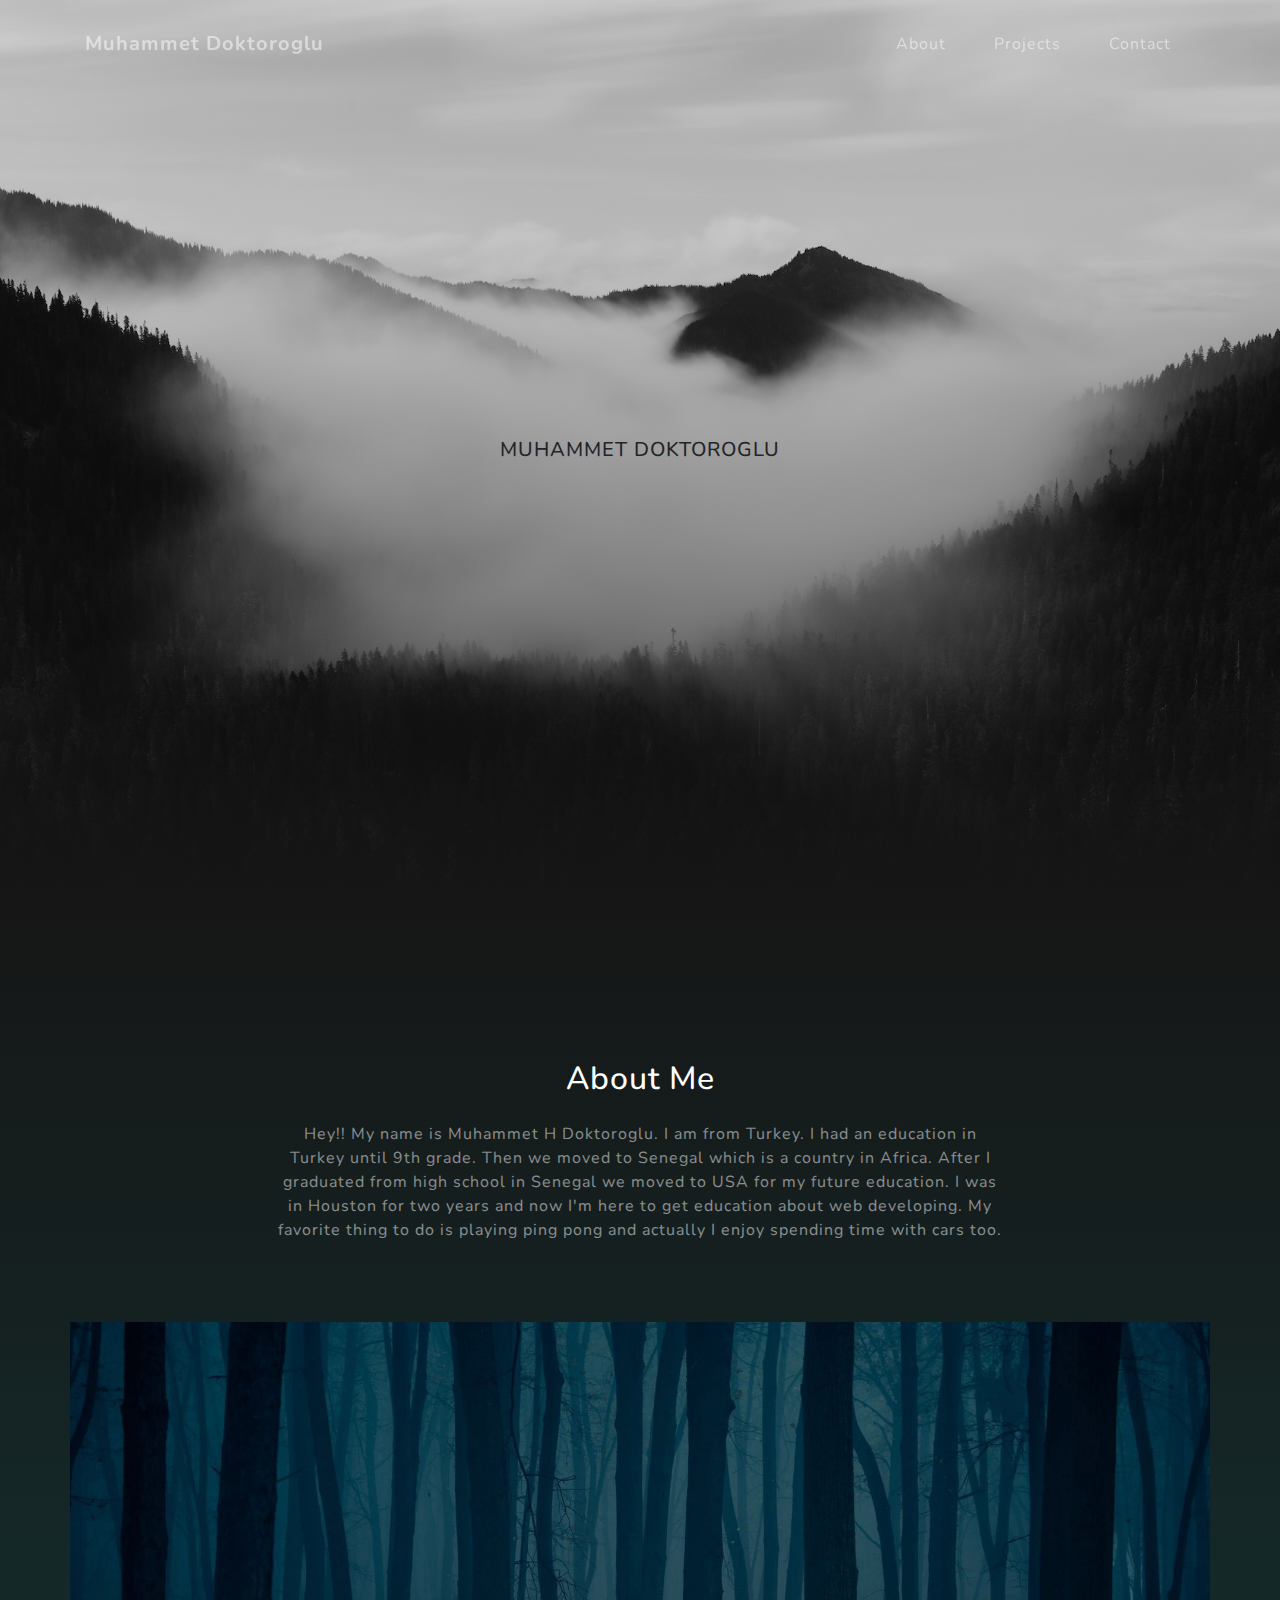
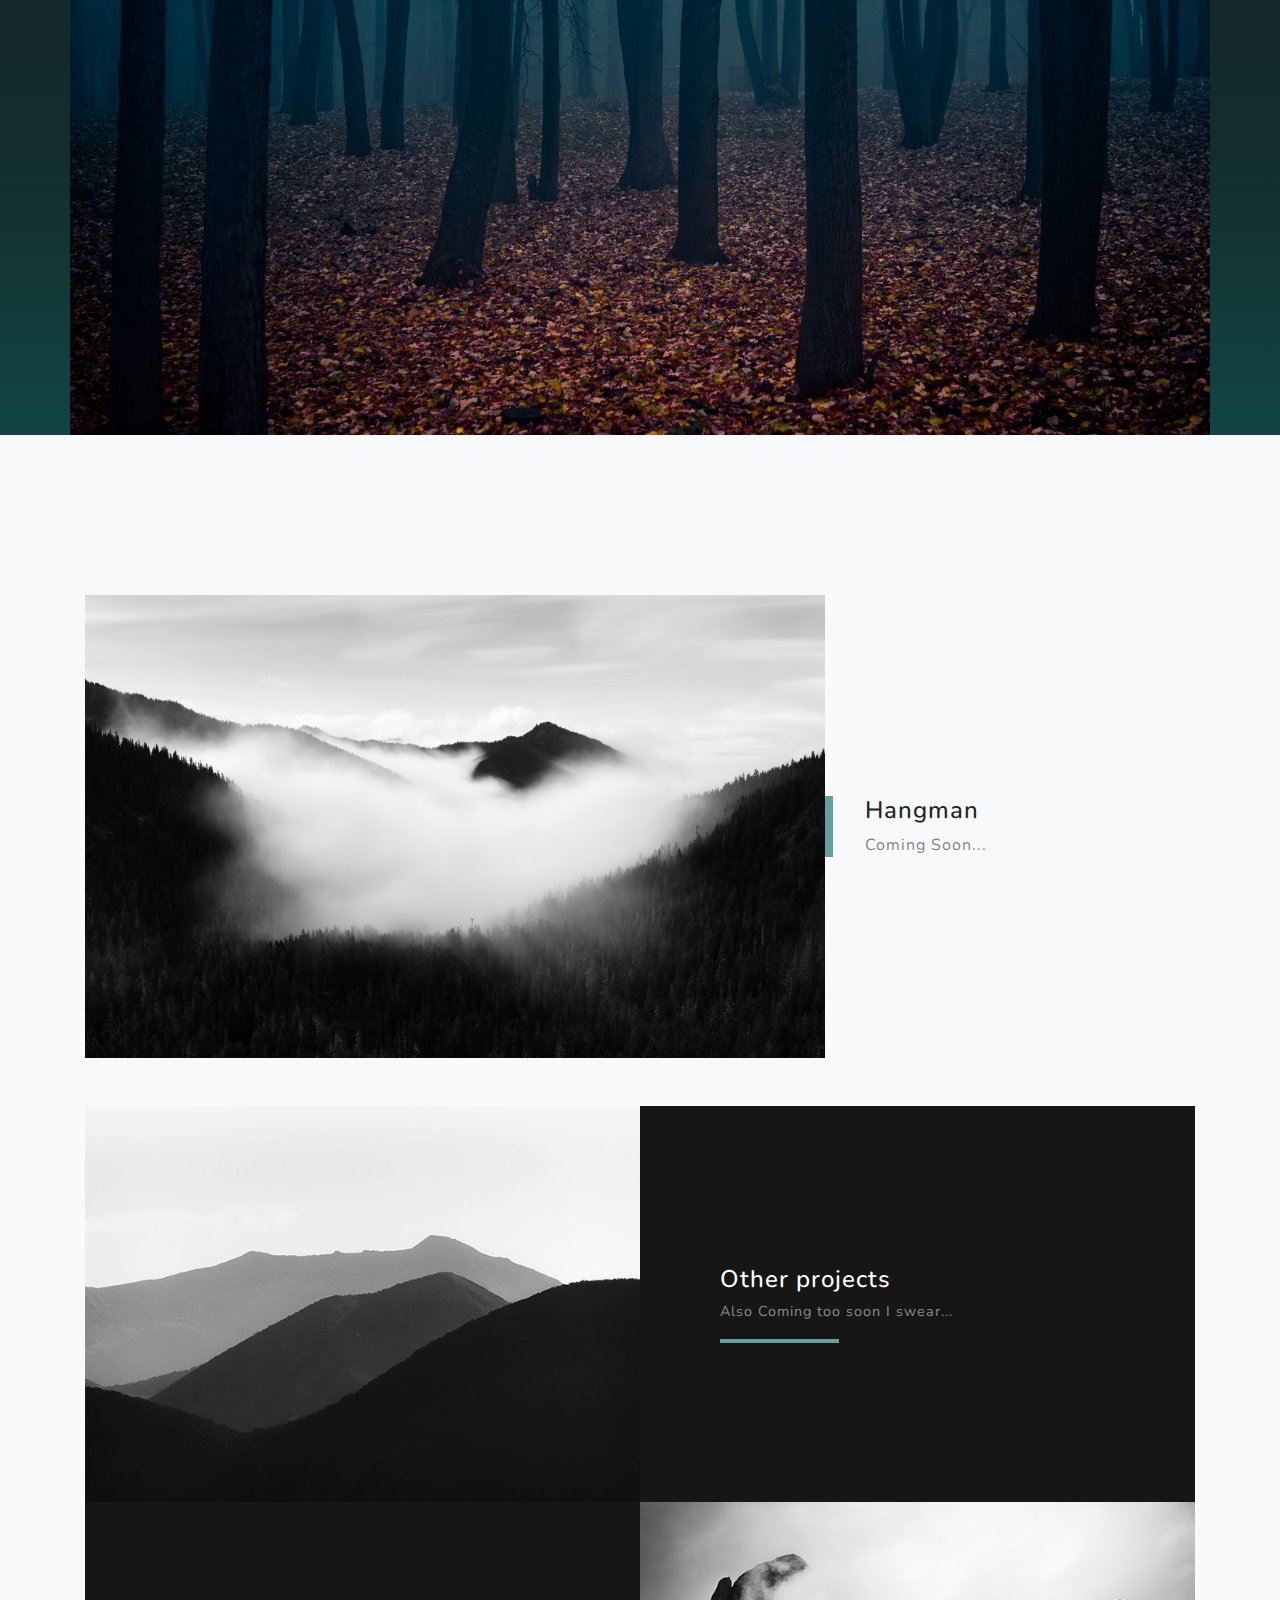
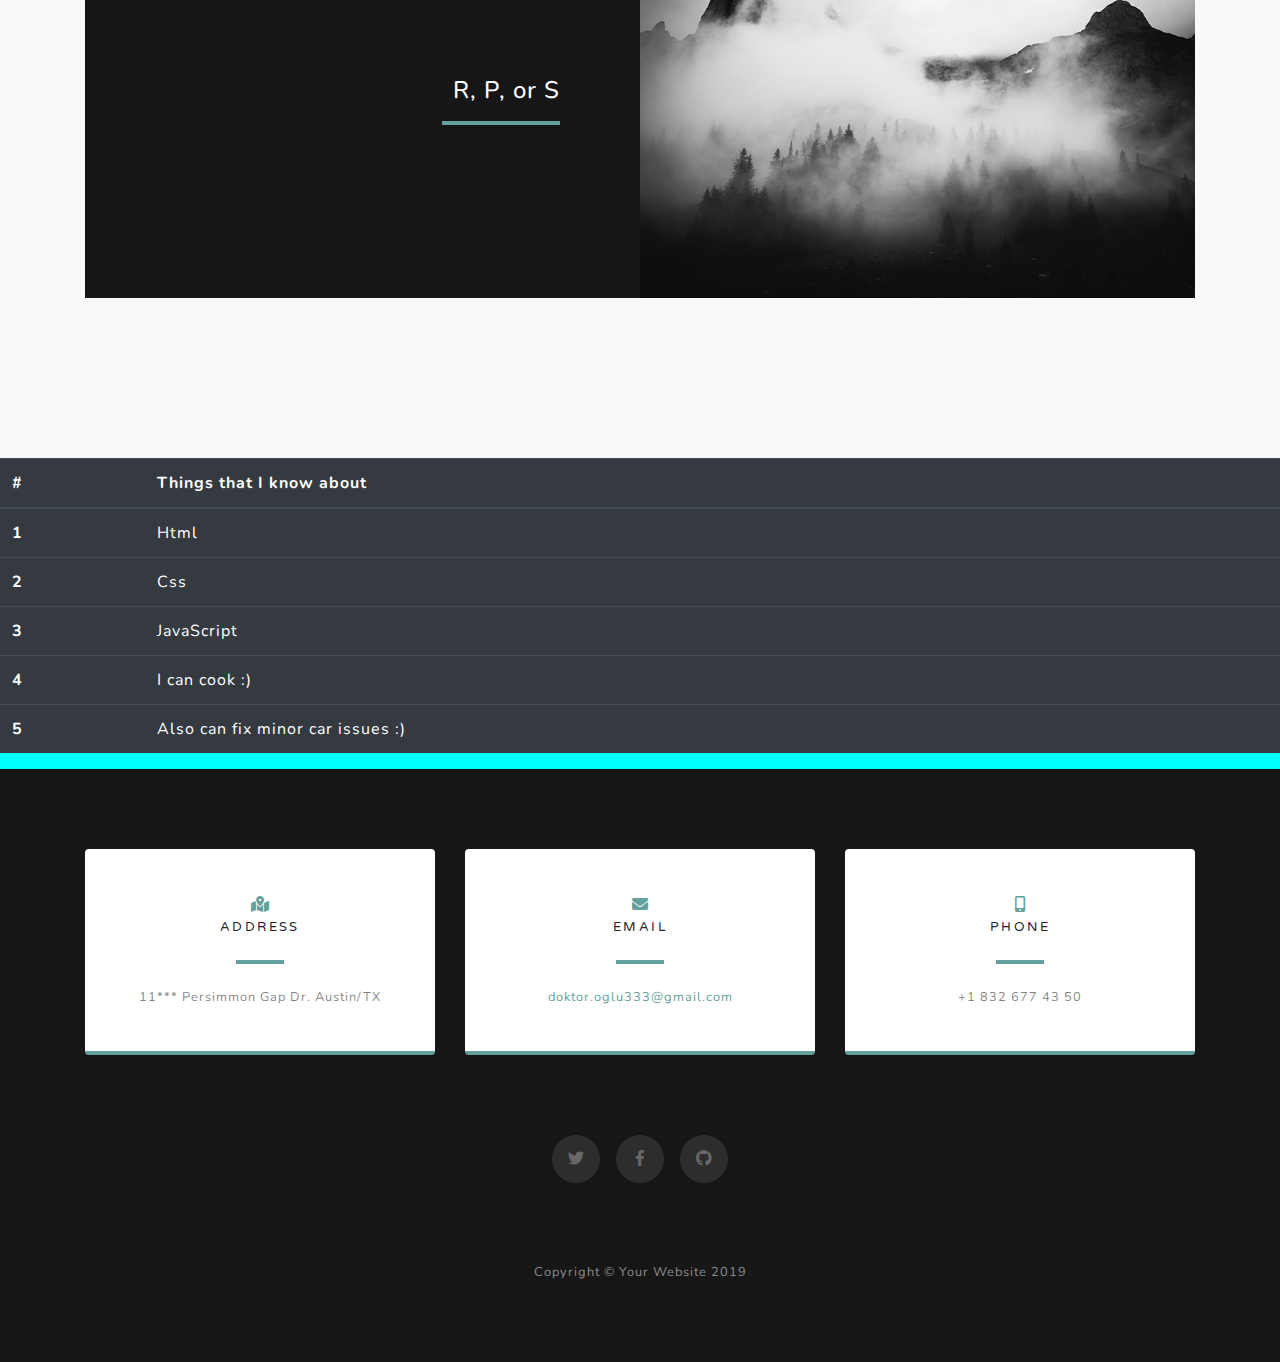
==== commit 40672817: "made changes on photos" ====
--- a/index.html
+++ b/index.html
@@ -68,7 +68,7 @@
           <h2 class="text-white mb-4">About Me</h2>
           <p class="text-white-50">Hey!! My name is Muhammet H Doktoroglu. I am from Turkey. I had an education in Turkey until 9th grade. Then we moved to Senegal which is a country in Africa. After I graduated from high school in Senegal we moved to USA for my future education. I was in Houston for two years and now I'm here to get education about web developing. My favorite thing to do is playing ping pong and actually I enjoy spending time with cars too.</p>
       </div>
-      <img src="../images/images (1).jpg" class="img-fluid" alt="">
+      <img src="images/dark forest.jpg" class="img-fluid" alt="">
     </div>
   </section>
 
@@ -116,8 +116,8 @@
           <div class="bg-black text-center h-100 project">
             <div class="d-flex h-100">
               <div class="project-text w-100 my-auto text-center text-lg-right">
-                <h4 class="text-white">Mountains</h4>
-                <p class="mb-0 text-white-50">Another example of a project with its respective description. These sections work well responsively as well, try this theme on a small screen!</p>
+                <h4 class="text-white">R, P, or S</h4>
+                <p class="mb-0 text-white-50"> </p>
                 <hr class="d-none d-lg-block mb-0 mr-0">
               </div>
             </div>
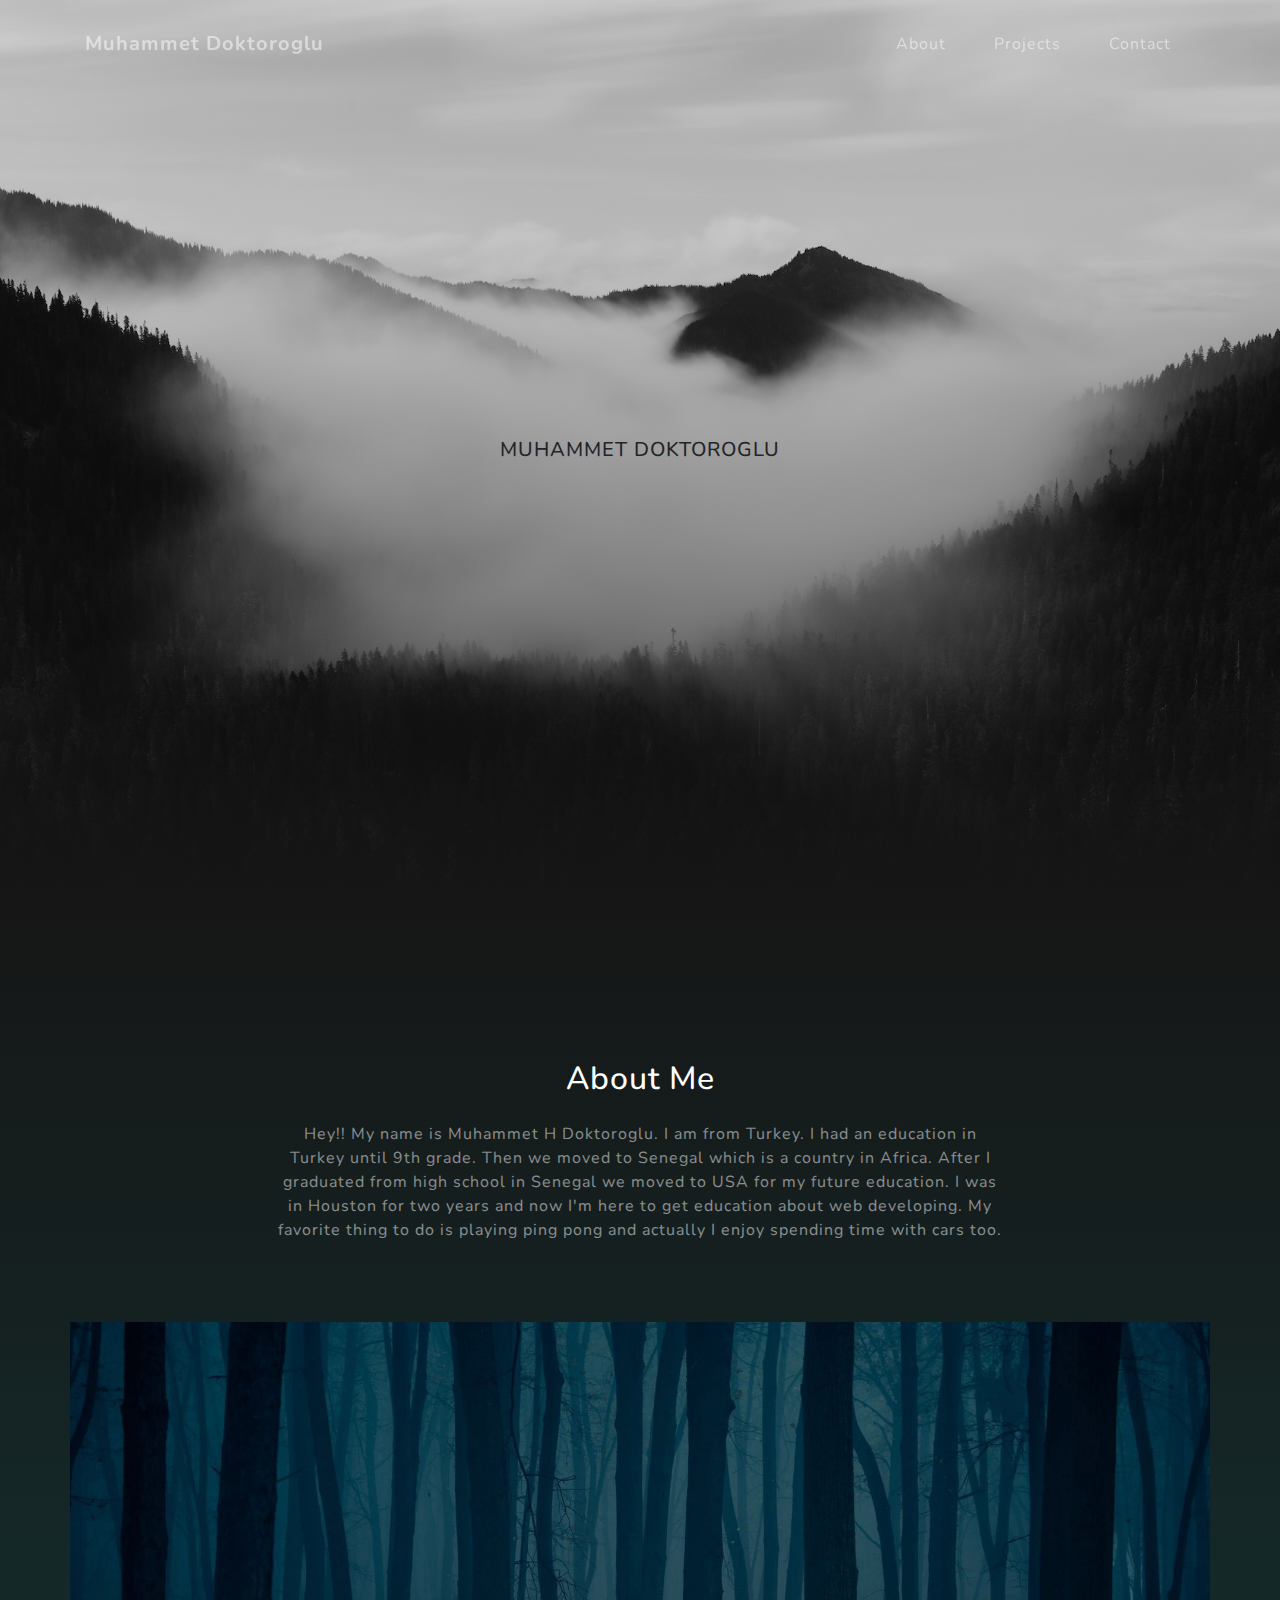
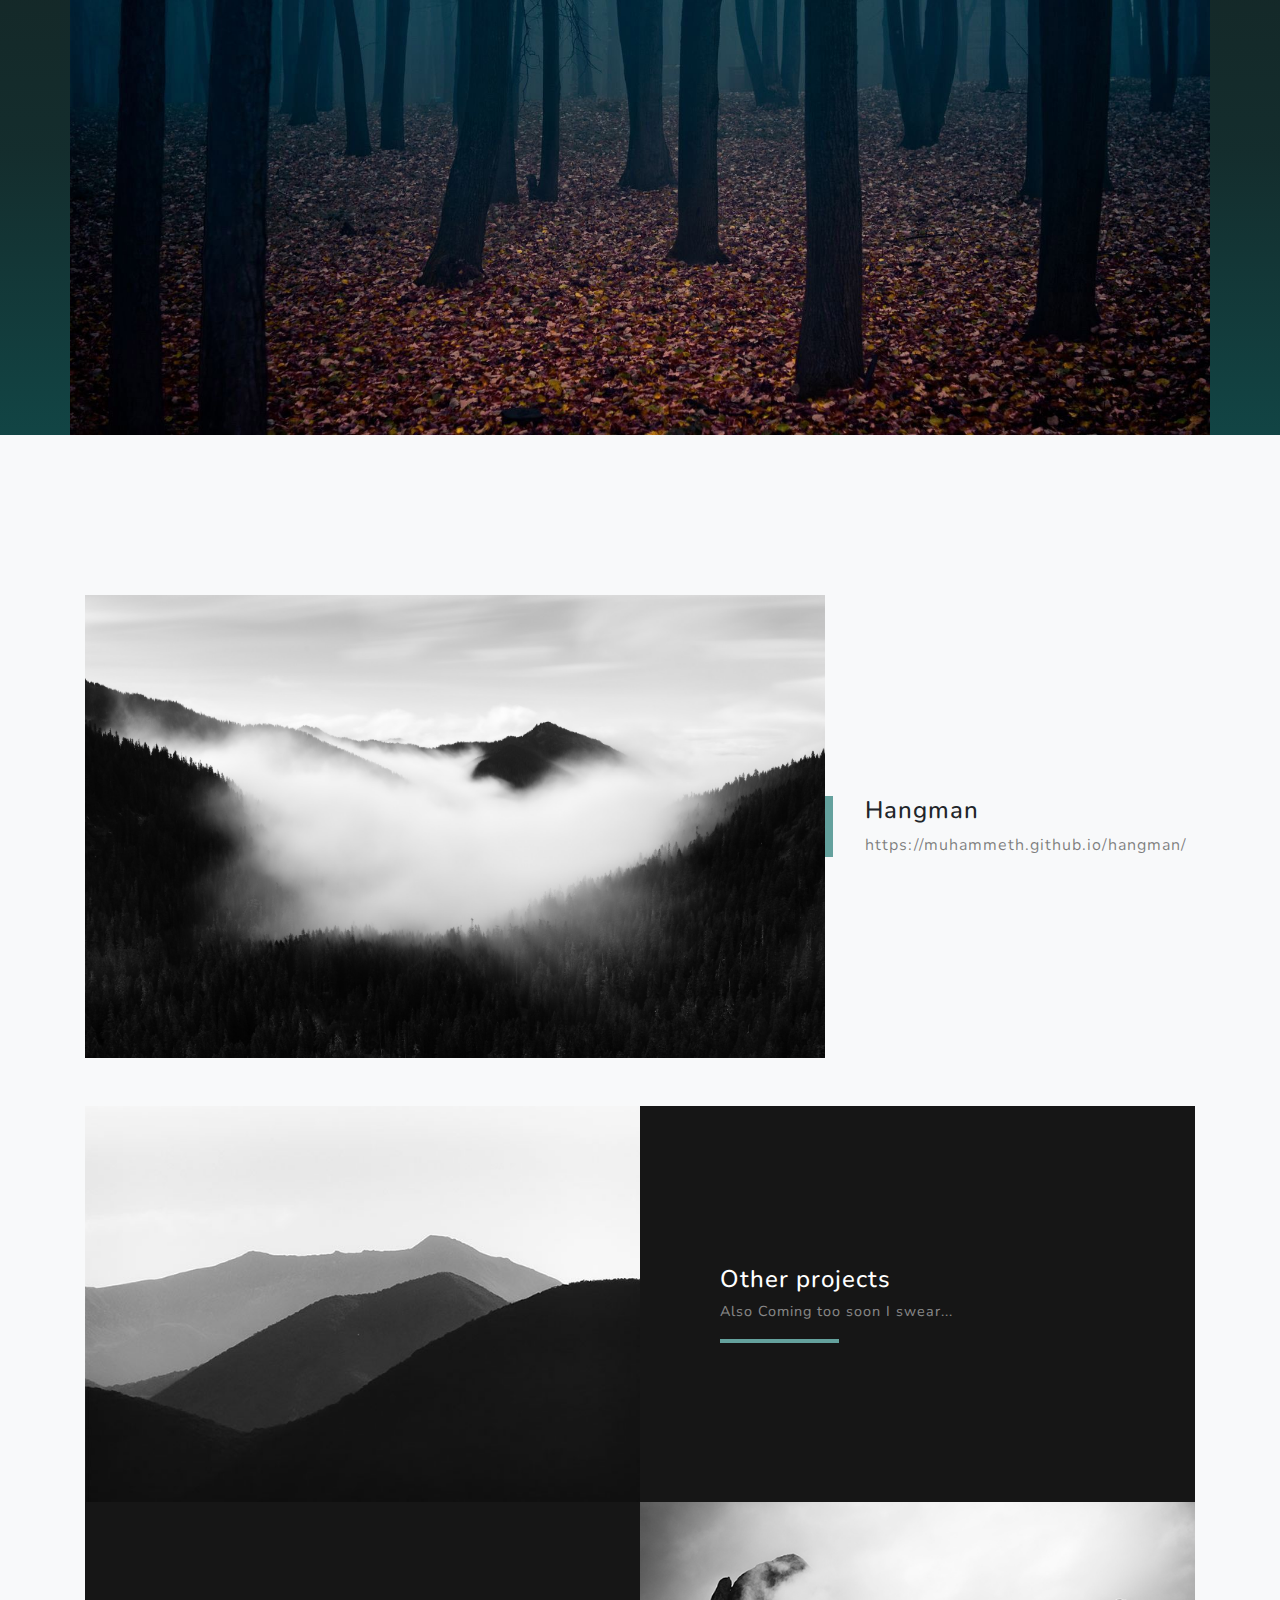
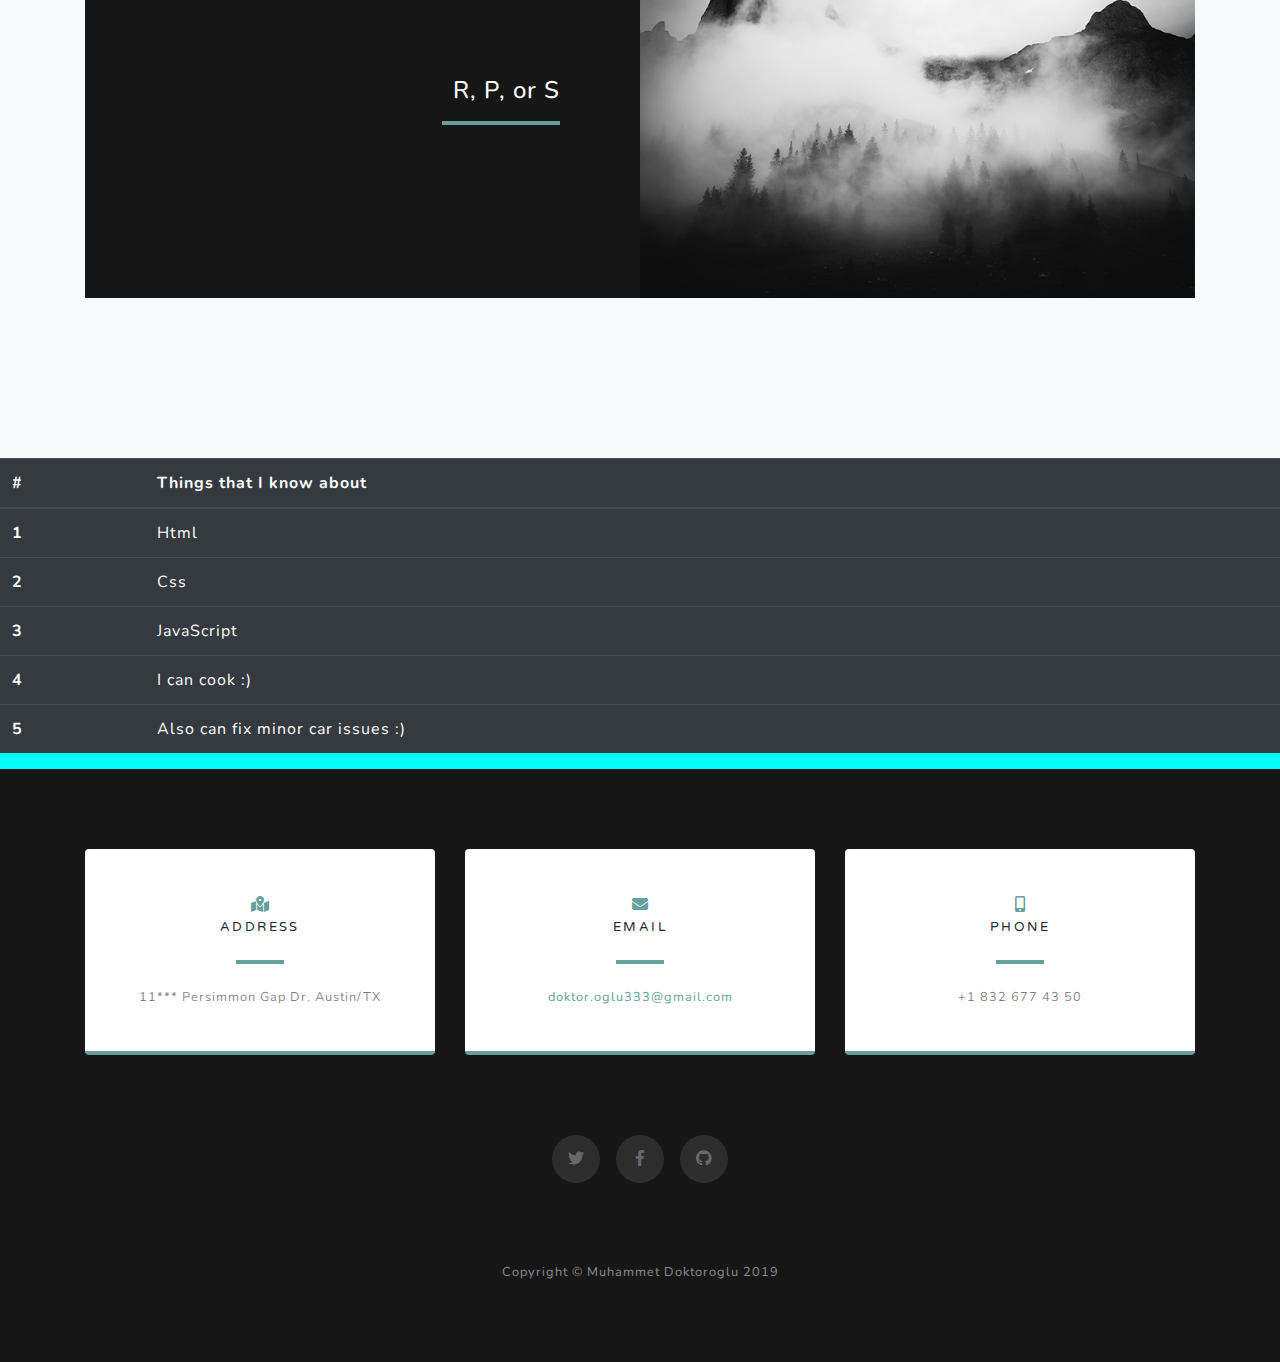
==== commit 39a7b0f0: "Update index.html" ====
--- a/index.html
+++ b/index.html
@@ -84,7 +84,7 @@
         <div class="col-xl-4 col-lg-5">
           <div class="featured-text text-center text-lg-left">
             <h4>Hangman</h4>
-            <p class="text-black-50 mb-0">Coming Soon...</p>
+            <p class="text-black-50 mb-0">https://muhammeth.github.io/hangman/</p>
           </div>
         </div>
       </div>
@@ -221,7 +221,7 @@
   <!-- Footer -->
   <footer class="bg-black small text-center text-white-50">
     <div class="container">
-      Copyright &copy; Your Website 2019
+      Copyright &copy; Muhammet Doktoroglu 2019
     </div>
   </footer>
 
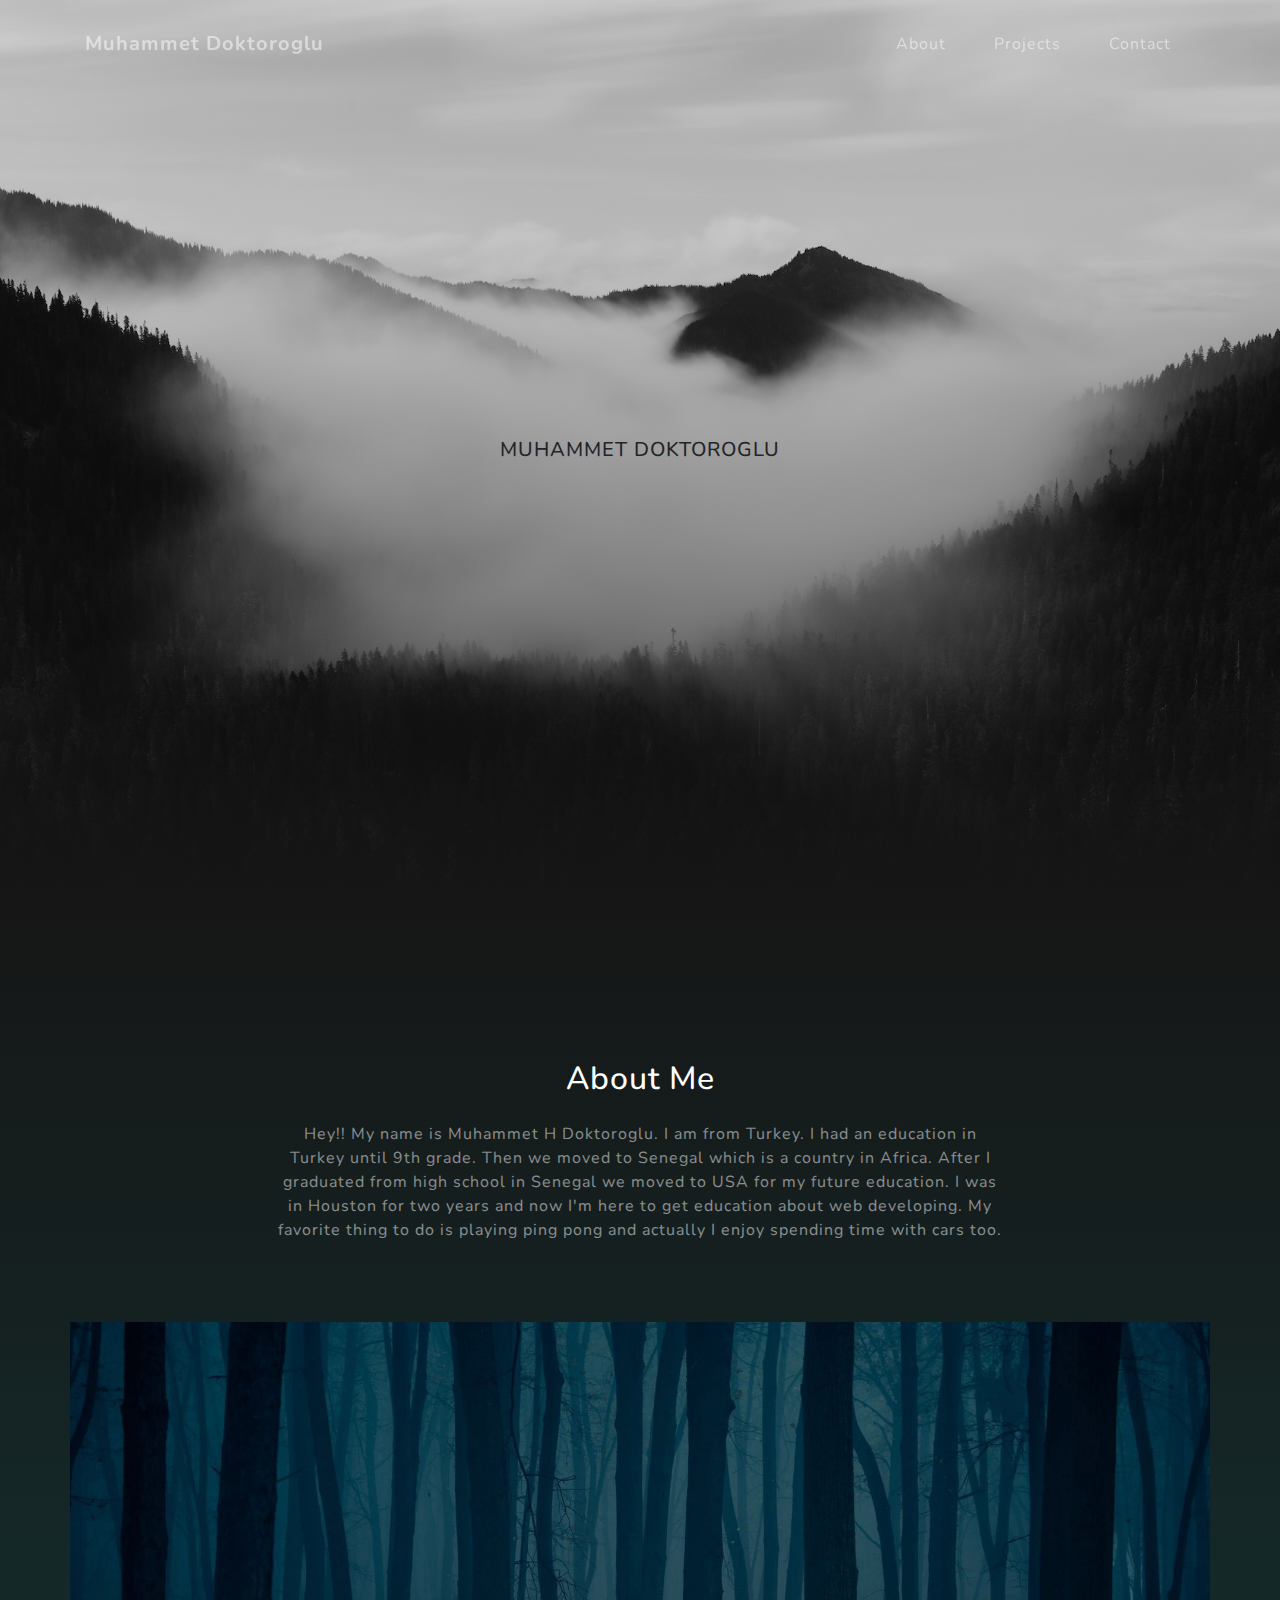
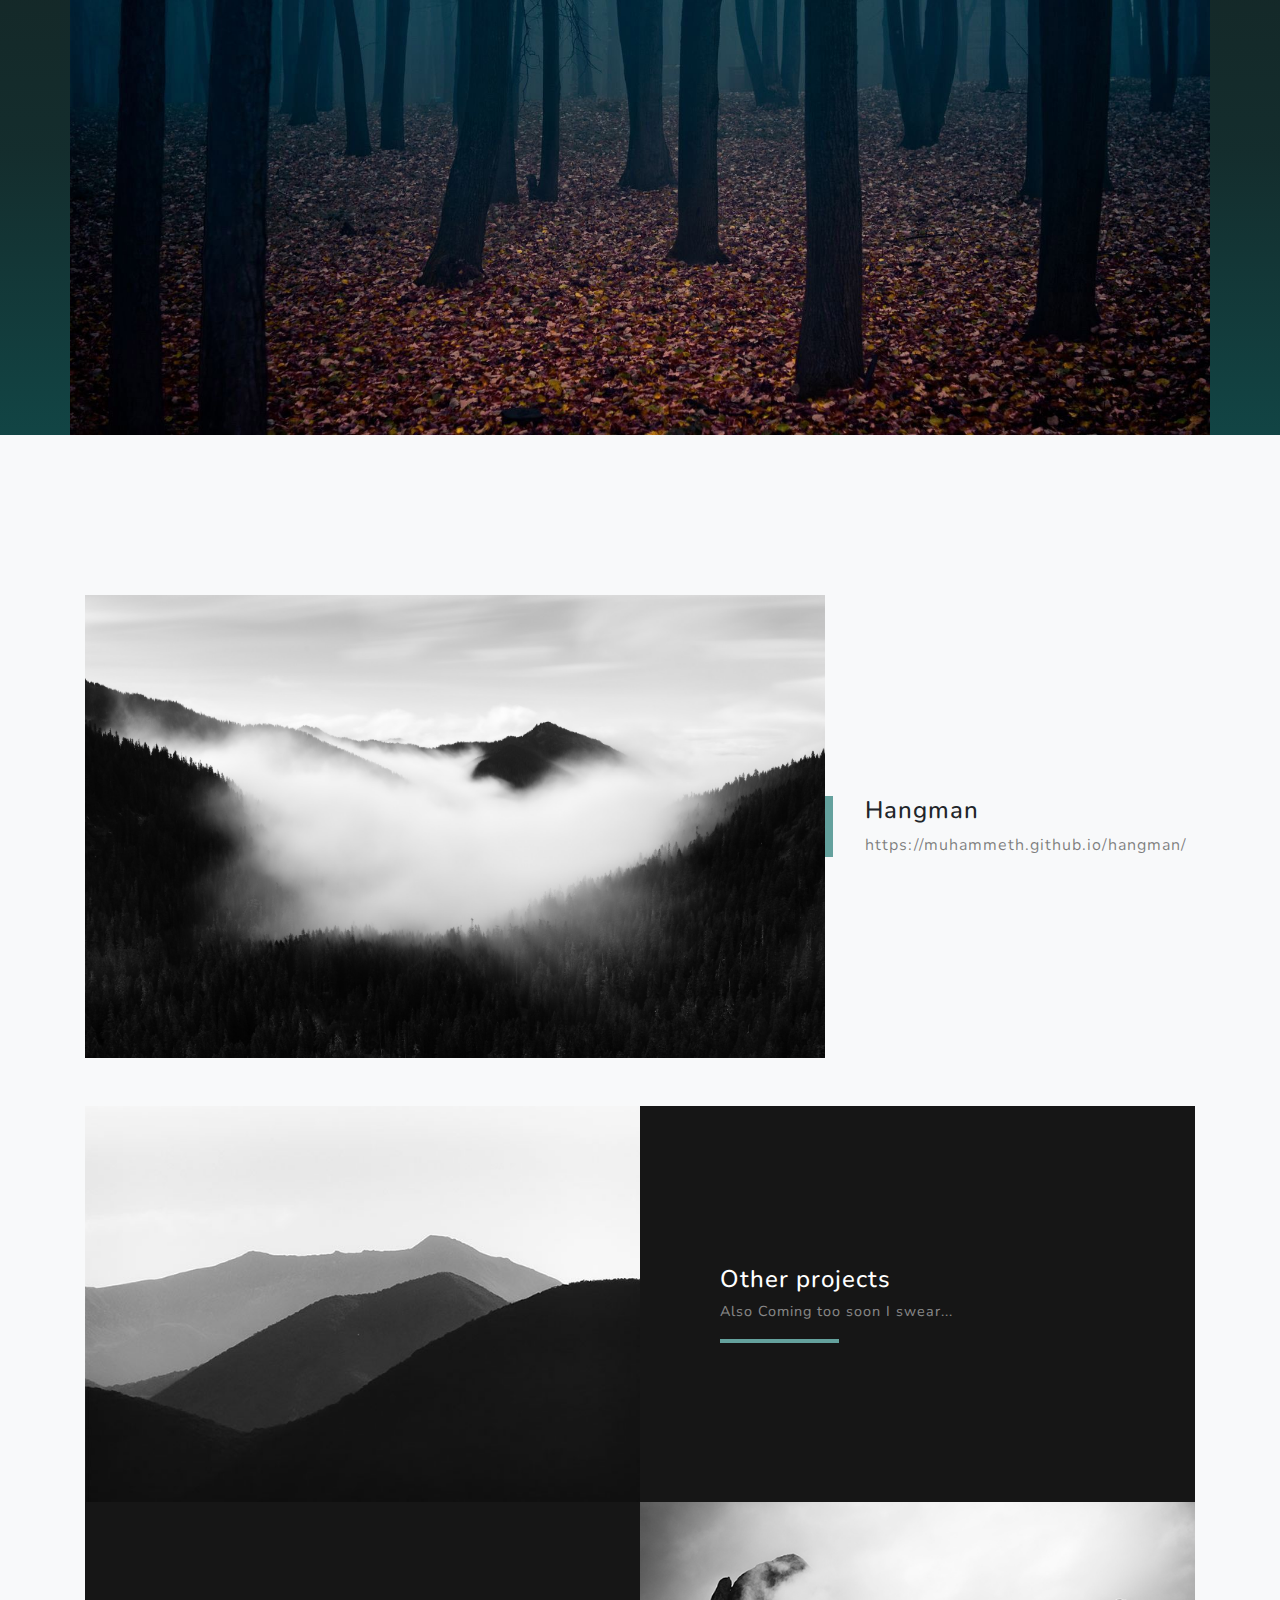
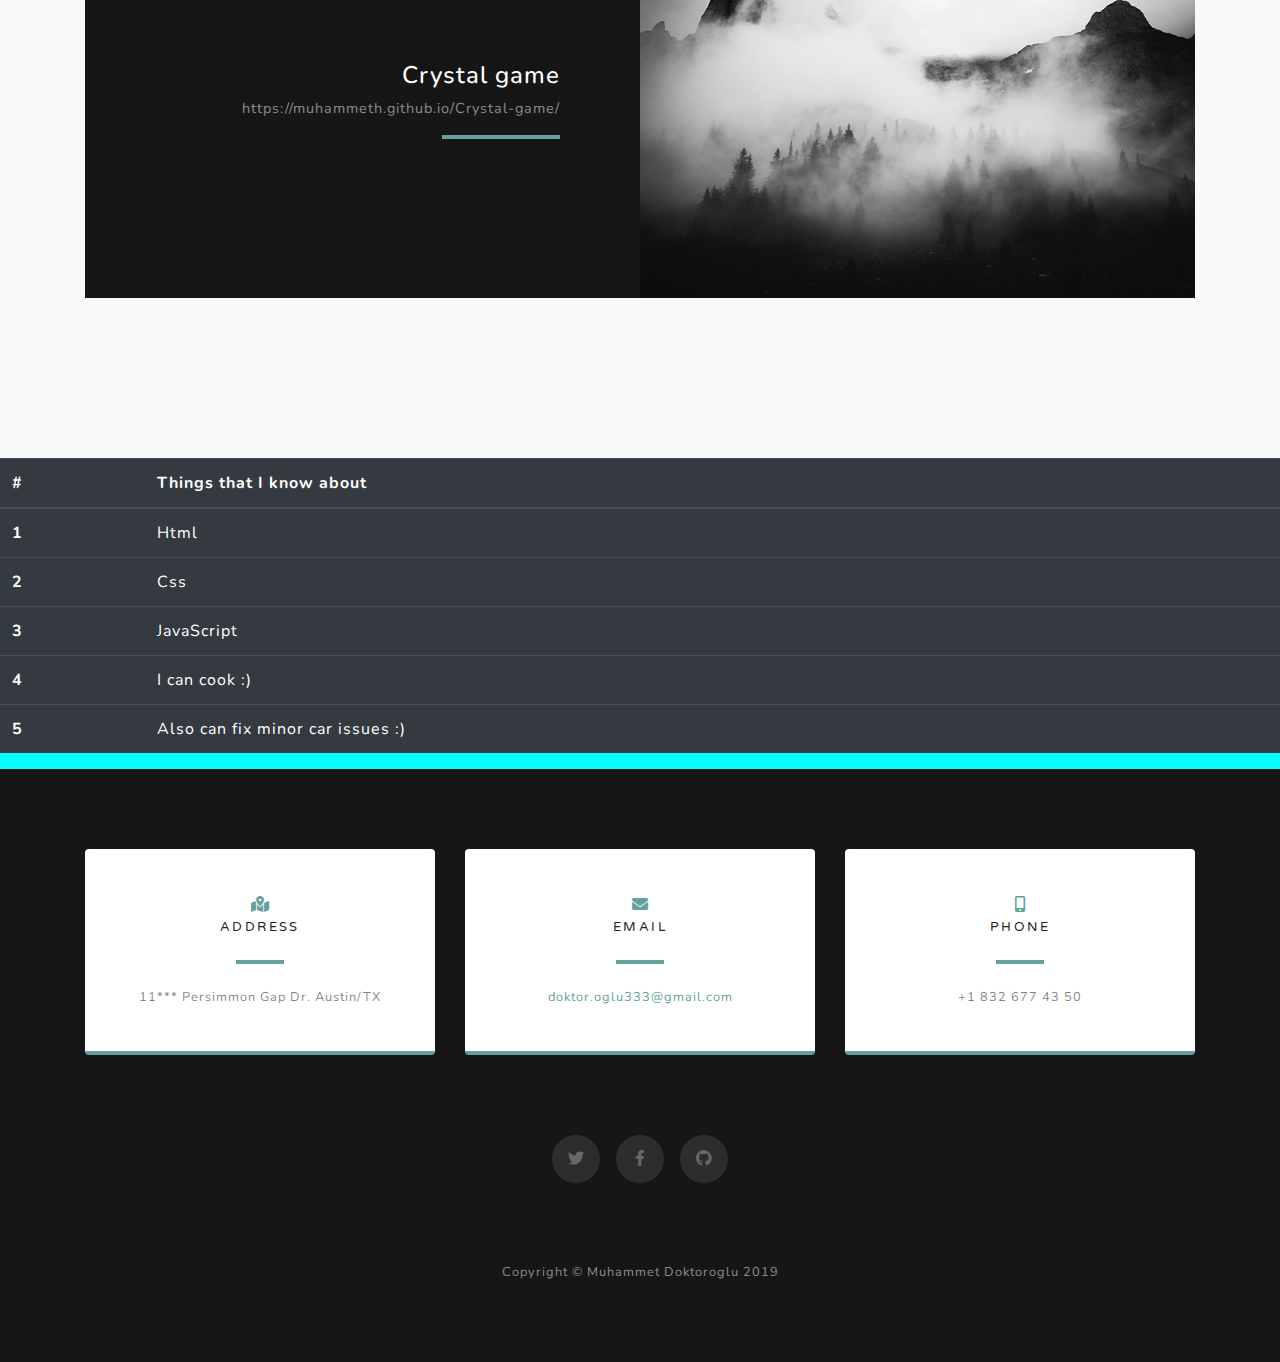
==== commit 7c9a3ce6: "Update index.html" ====
--- a/index.html
+++ b/index.html
@@ -116,8 +116,8 @@
           <div class="bg-black text-center h-100 project">
             <div class="d-flex h-100">
               <div class="project-text w-100 my-auto text-center text-lg-right">
-                <h4 class="text-white">R, P, or S</h4>
-                <p class="mb-0 text-white-50"> </p>
+                <h4 class="text-white">Crystal game</h4>
+                <p class="mb-0 text-white-50"> https://muhammeth.github.io/Crystal-game/ </p>
                 <hr class="d-none d-lg-block mb-0 mr-0">
               </div>
             </div>
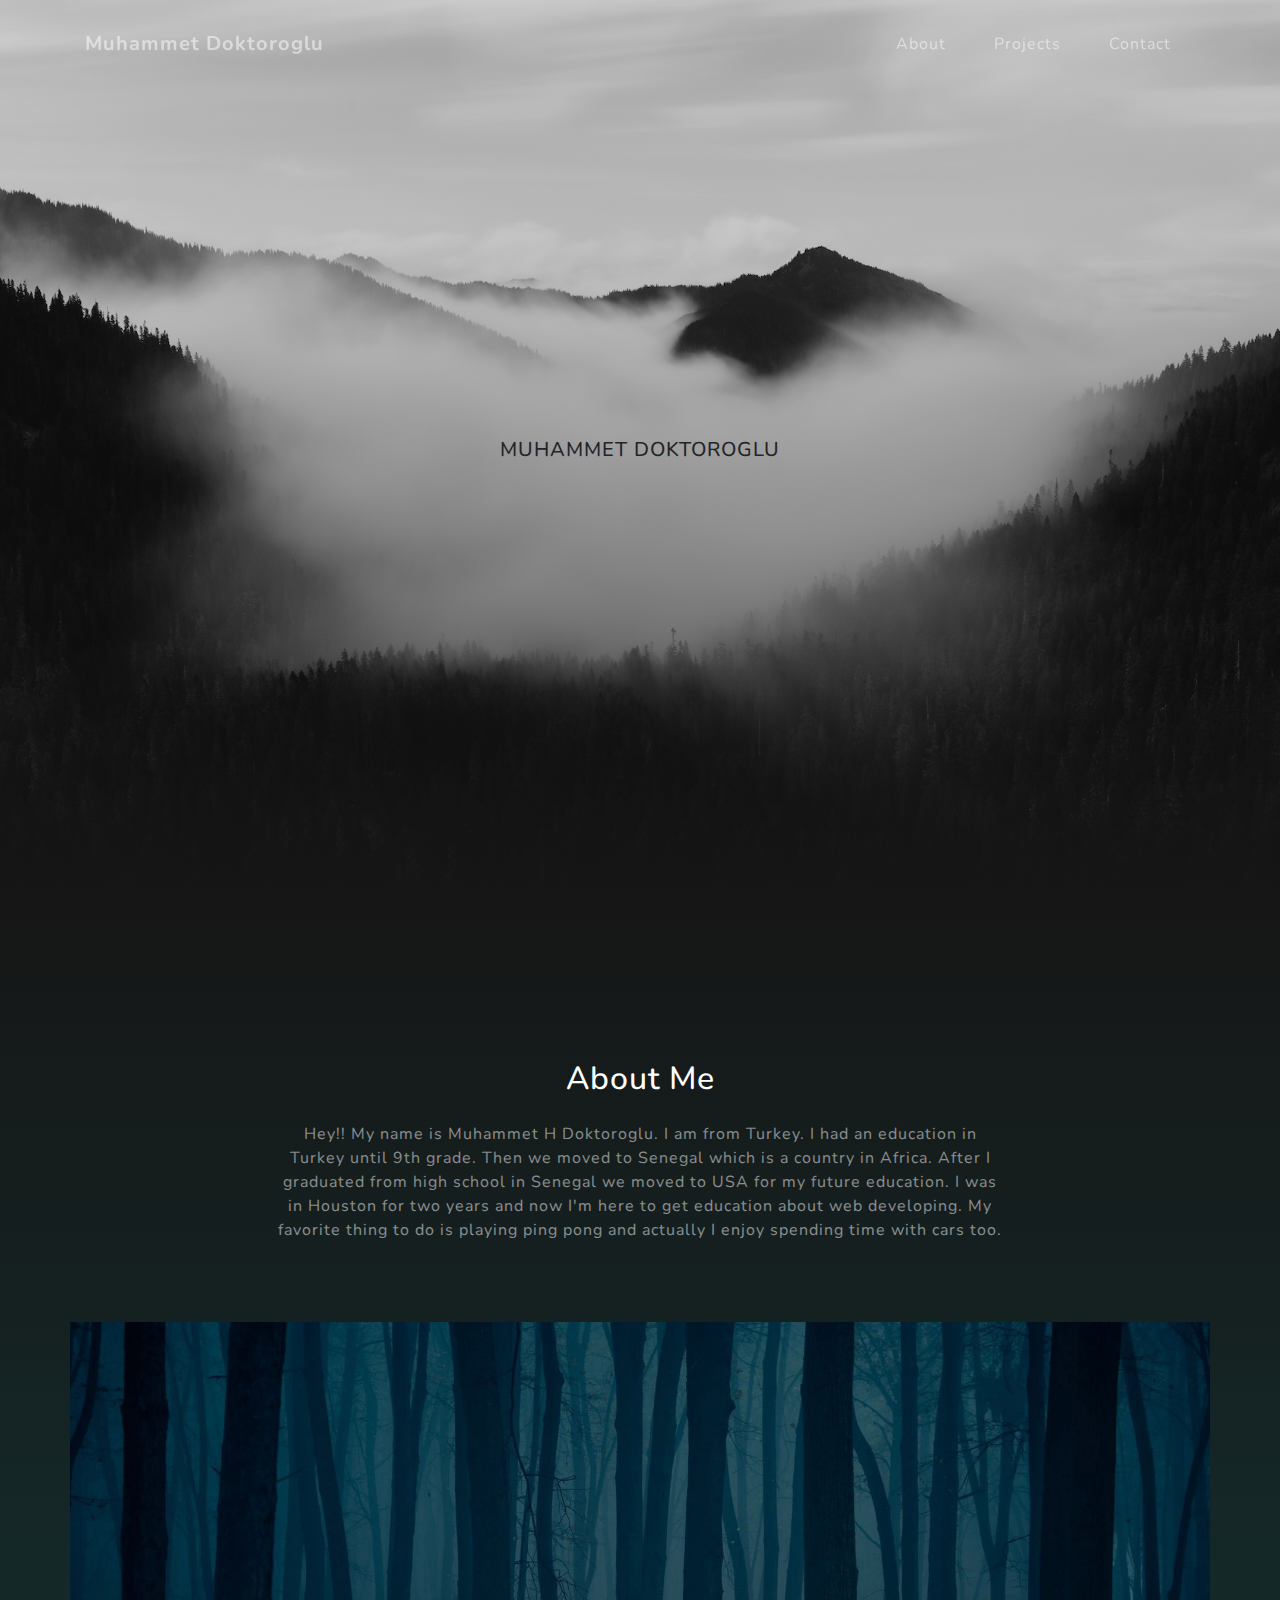
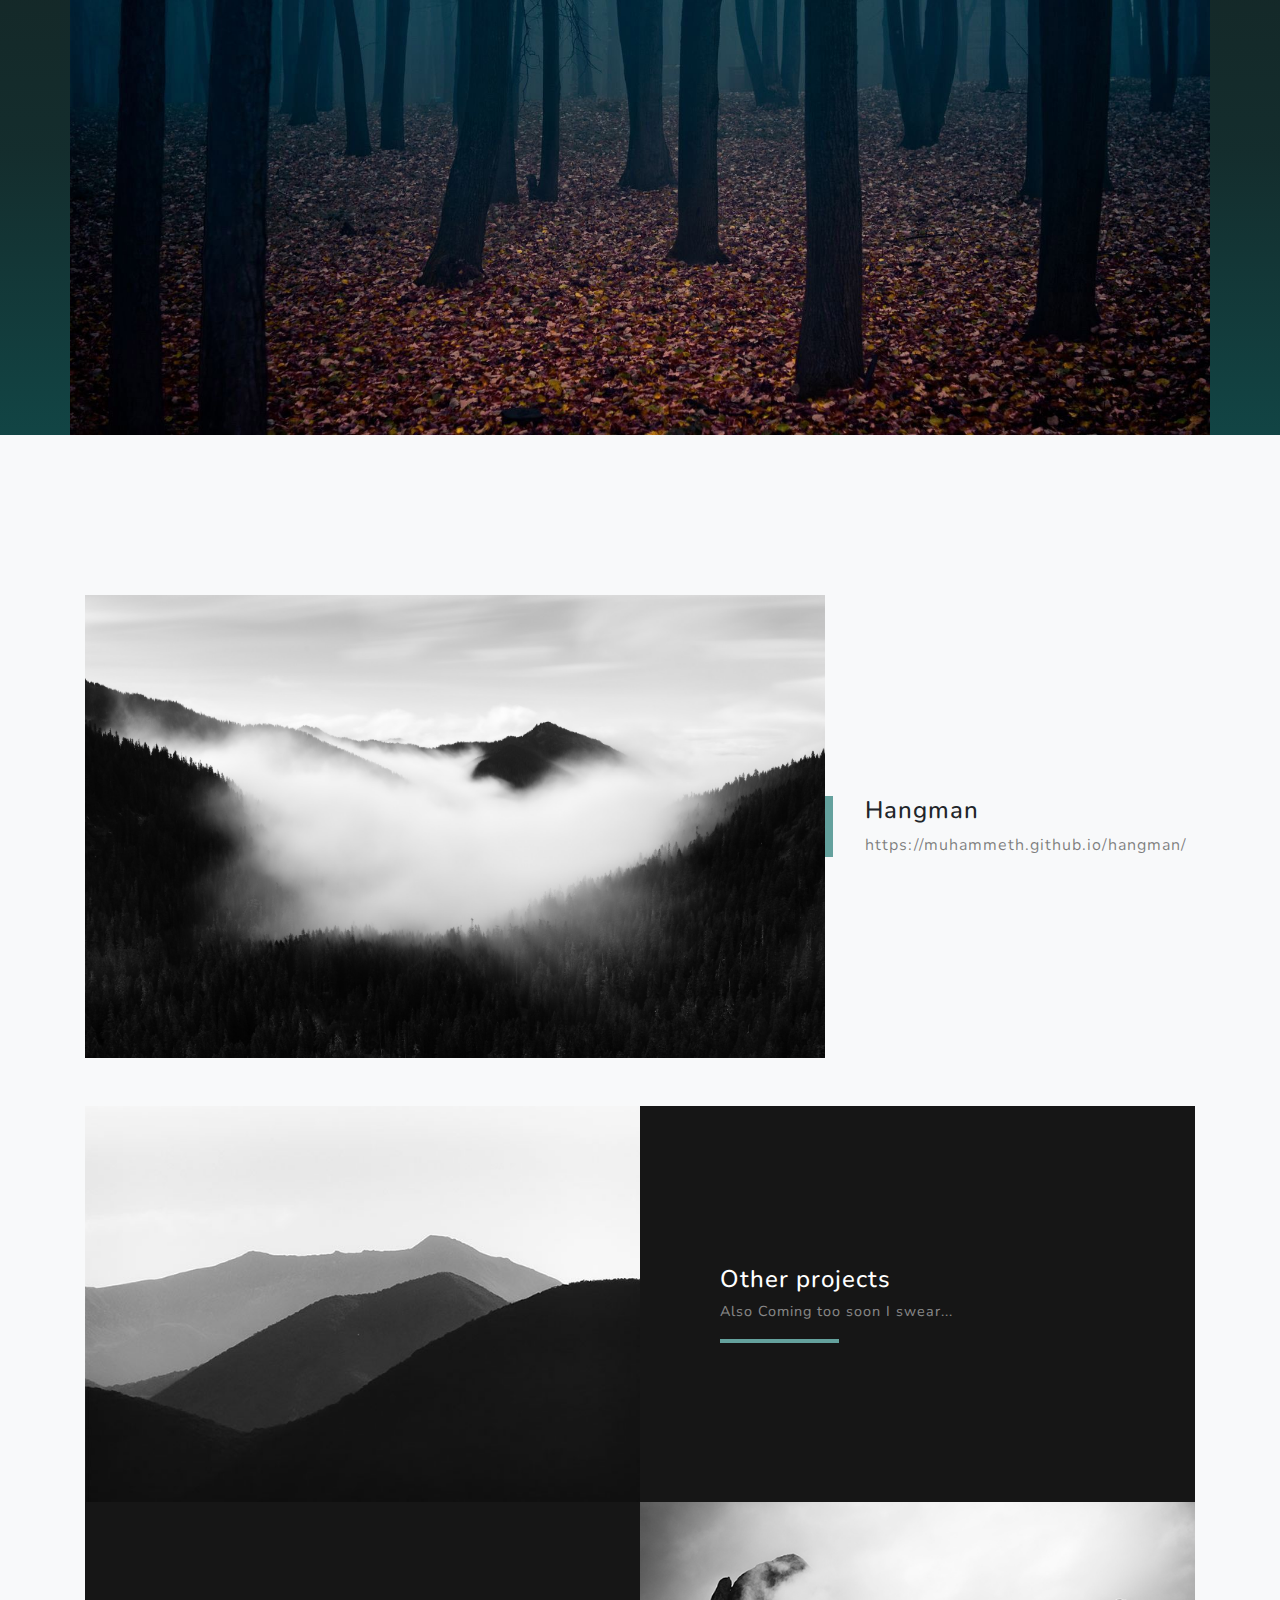
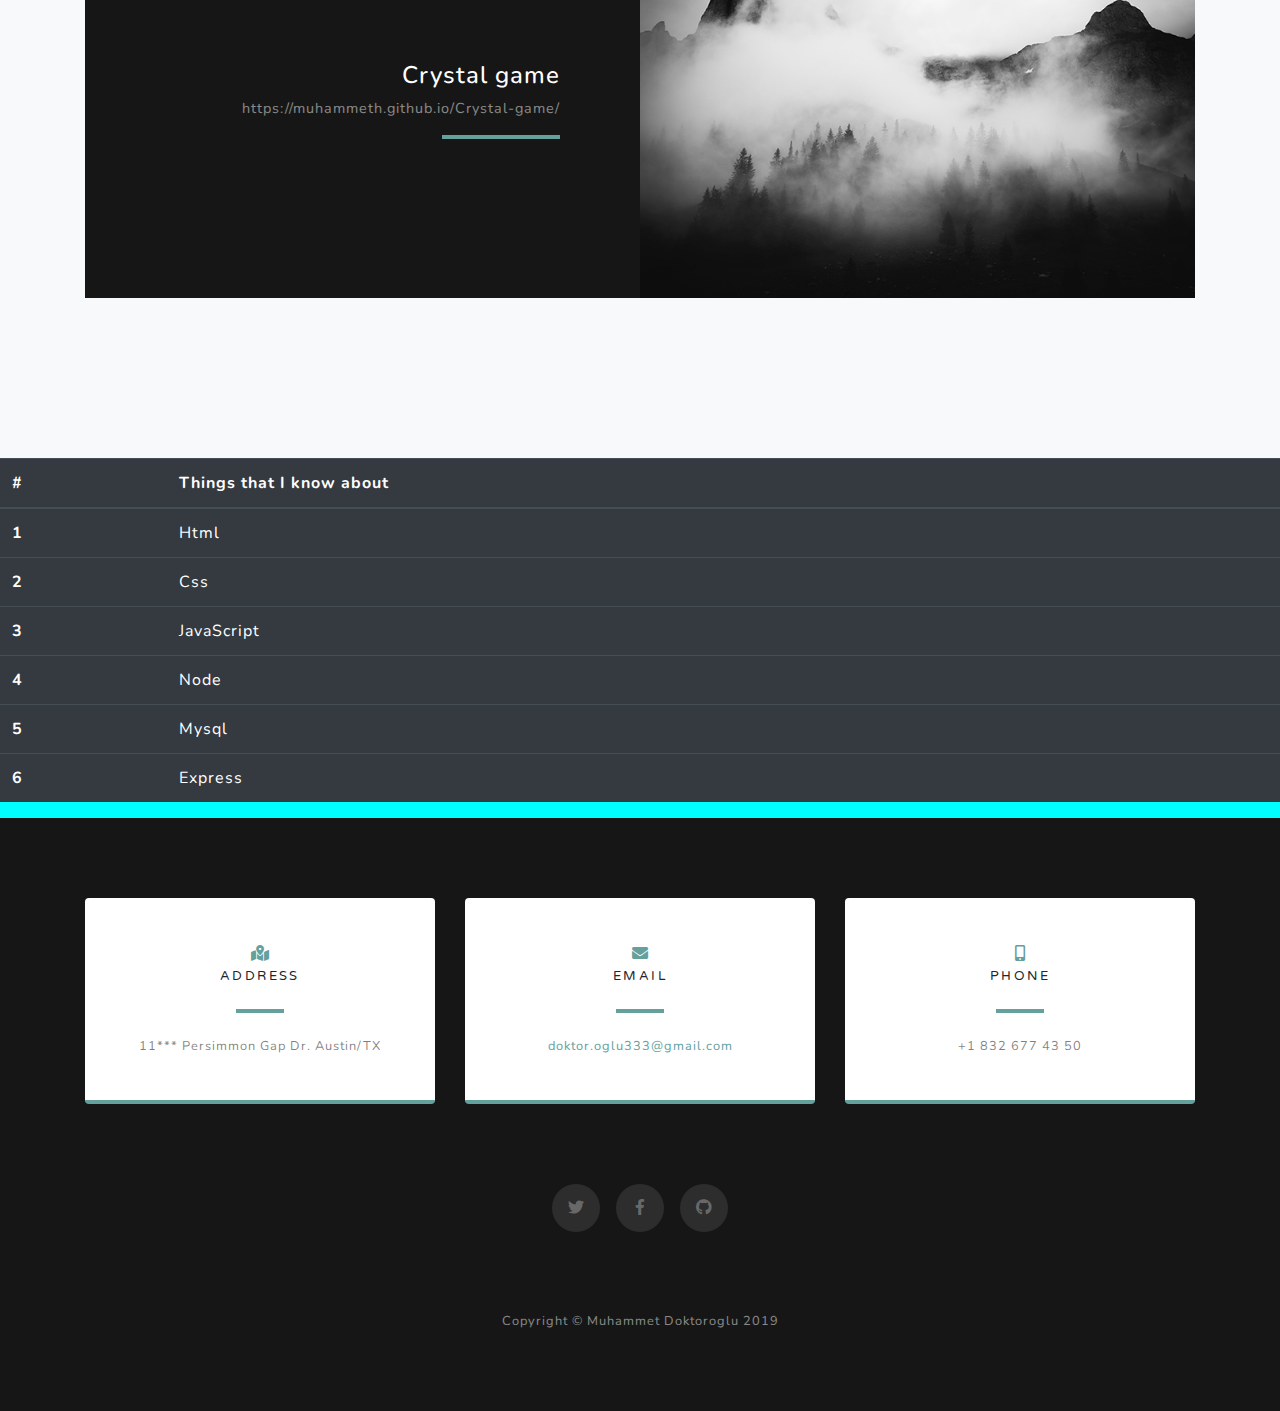
==== commit f38061af: "added new scopes to index" ====
--- a/index.html
+++ b/index.html
@@ -151,12 +151,17 @@
           </tr>
           <tr>
             <th scope="row">4</th>
-            <td>I can cook :)</td>
+            <td>Node</td>
           </tr>
           <tr>
             <th scope="row">5</th>
-            <td>Also can fix minor car issues :)</td>
-          </tr>
+            <td>Mysql</td>
+          </tr>
+          <tr>
+            <th scope="row">6</th>
+            <td>Express</td>
+          </tr>
+
         </tbody>
       </table>
   </section>
